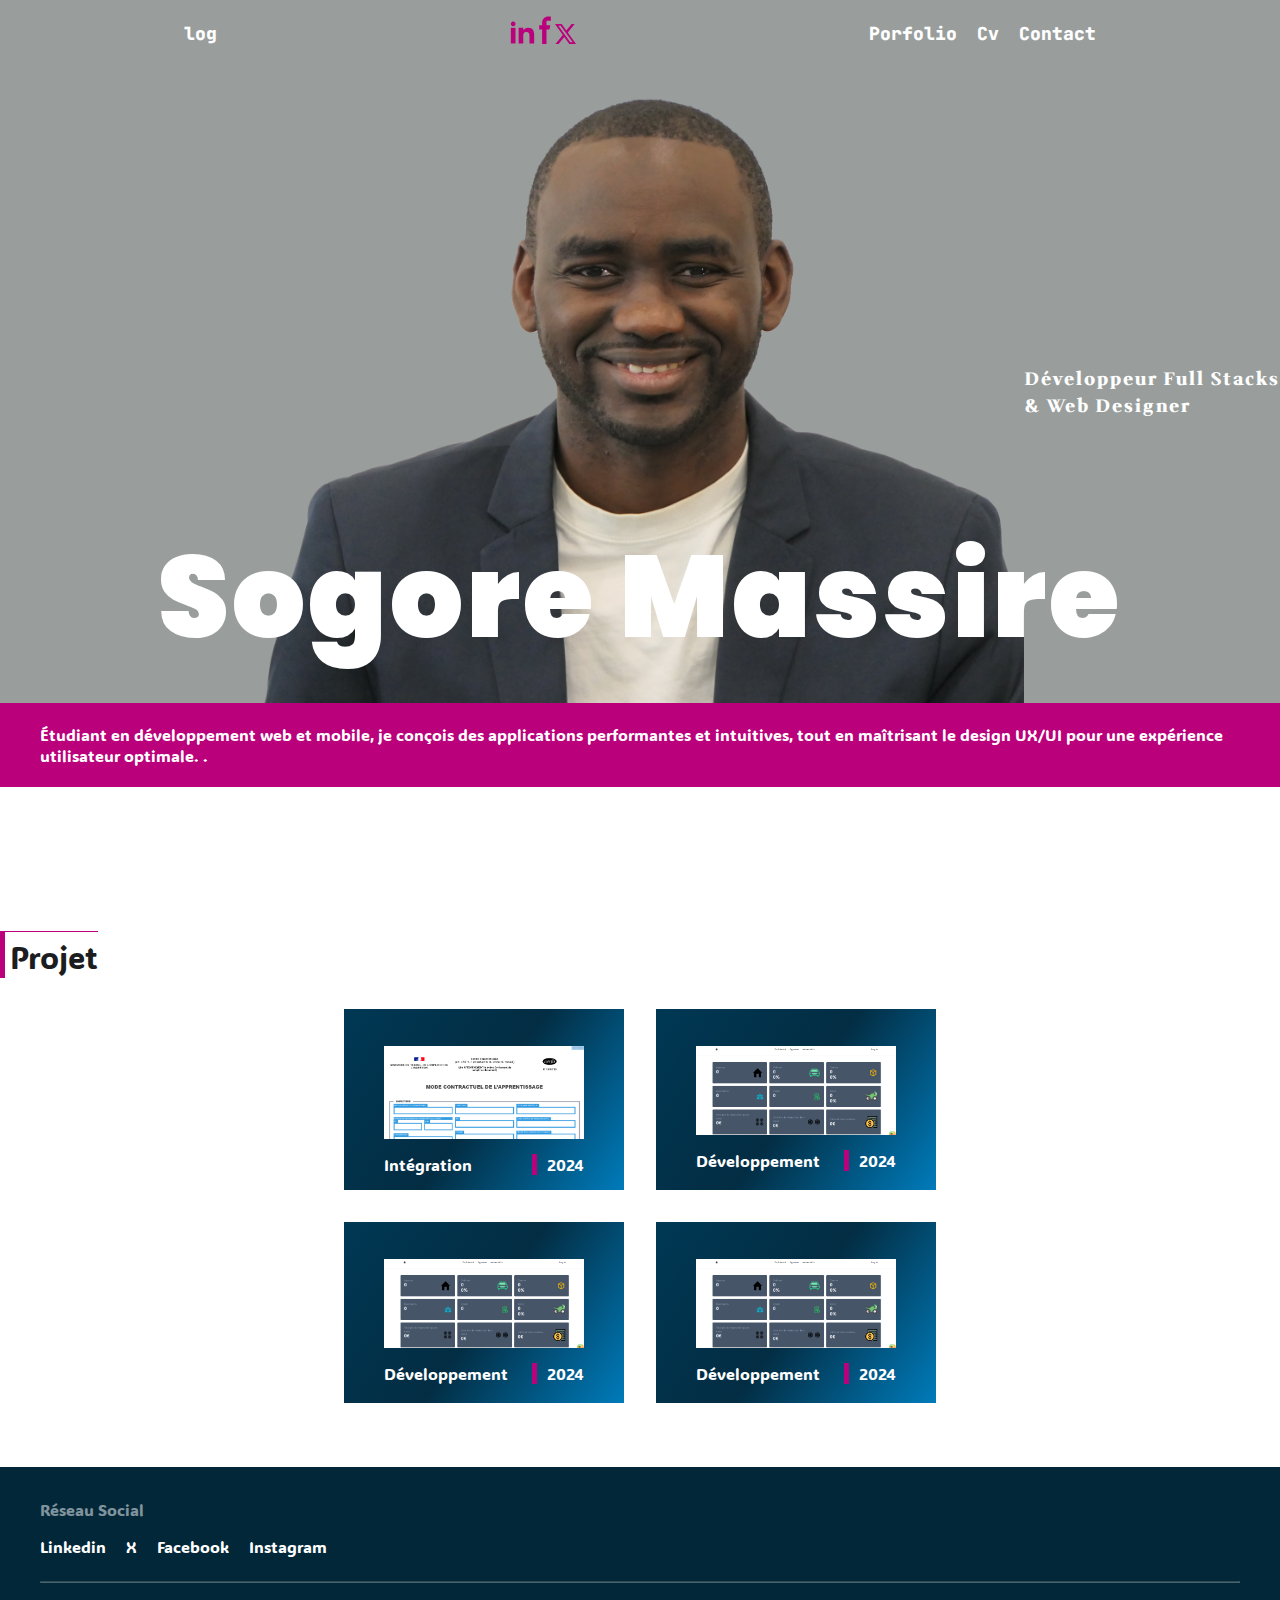
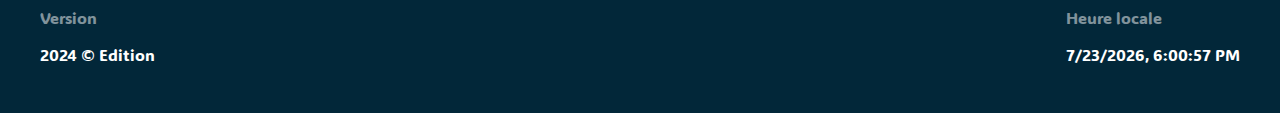
==== index.html @ a970e461 "apparition de block cache" ====
<!doctype html>
<html lang="en">
<head>
    <meta charset="UTF-8">
    <meta name="viewport"
          content="width=device-width, user-scalable=no, initial-scale=1.0, maximum-scale=1.0, minimum-scale=1.0">
    <meta http-equiv="X-UA-Compatible" content="ie=edge">
    <title>Sogore Massire</title>
    <link rel="stylesheet" href="./style.css">
</head>
<body>


    <div id="container">
        <!--
        <header id="header">
            <div class="nav">
                <div>Logo</div>
                <div>
                    <span class="nav-burger">Burguer</span>
                    <ul class="nav-link">
                        <li><a  href="http://127.0.0.1:5500/index.html">Porfolio</a></li>
                        <li><a href="http://127.0.0.1:5500/cv.html">Cv</a></li>
                        <li><a href="http://127.0.0.1:5500/contact">Contact</a></li>
                    </ul>
                </div>
            </div>
                <p class="massire-name">Sogore Massire</p>
            <p class="description">Développeur Full Stacks<br> & Web Designer</p>
      
       
       <p class="description-principale">Étudiant en développement web et mobile, je conçois des applications performantes et intuitives,
        tout en maîtrisant le design UX/UI pour une expérience utilisateur optimale.
         Passionné par la communication digitale, je crée également des visuels attractifs 
         et des stratégies de branding adaptées aux besoins des entreprises. Polyvalent 
         et créatif, je suis à la recherche d'opportunités pour mettre mes compétences au service de projets
          innovants.</p>
       
        </header>
        -->

    <header id="header">
        <div class="header_block-1">
            <div class="logo">log</div>
            <div class="reseau-sociaux">
                <svg width="25" height="23" viewBox="0 0 25 23" fill="none" xmlns="http://www.w3.org/2000/svg">
                    <path fill-rule="evenodd" clip-rule="evenodd" d="M13.2435 6.8275V9.30229C13.7616 8.51266 14.4759 7.87115 15.3164 7.44064C16.157 7.01013 17.095 6.80538 18.0385 6.84646C23.077 6.84646 24.1664 9.99646 24.1664 14.0944V22.4375H19.4998V15.0408C19.4998 13.2763 19.1439 11.0071 16.3964 11.0071C13.732 11.0071 13.277 12.9277 13.277 14.9096V22.4375H8.62496V6.8275H13.2435ZM5.49975 2.90458C5.49918 3.36688 5.36214 3.81872 5.10583 4.20345C4.84951 4.58819 4.48532 4.88869 4.05892 5.06729C3.63269 5.24445 3.16339 5.29079 2.71074 5.20042C2.25809 5.11005 1.84256 4.88704 1.51704 4.55979C1.19091 4.23234 0.968875 3.81576 0.878864 3.36245C0.788852 2.90914 0.834881 2.43934 1.01116 2.01212C1.18744 1.5849 1.4861 1.21934 1.86959 0.961411C2.25308 0.703479 2.70426 0.564691 3.16642 0.5625C3.47352 0.56269 3.77756 0.623464 4.06114 0.74134C4.34472 0.859216 4.60226 1.03188 4.819 1.24944C5.03575 1.467 5.20745 1.72518 5.32426 2.00919C5.44107 2.29321 5.50071 2.59748 5.49975 2.90458Z" fill="#BA007B"/>
                    <path d="M5.50016 6.84647H0.833496V22.4375H5.50016V6.84647Z" fill="##BA007B"/>
                    </svg>
                    
                    
                <svg width="12" height="28" viewBox="0 0 12 28" fill="none" xmlns="http://www.w3.org/2000/svg">
                    <path id="facebook" fill-rule="evenodd" clip-rule="evenodd" d="M9.15537 4.75H11.8752V0.375H9.15537C7.55395 0.37693 6.01866 1.01395 4.88628 2.14633C3.7539 3.27871 3.11688 4.81399 3.11495 6.41542V9.125H0.208496V13.5H3.12516V27.9929H7.50016V13.5H10.4475L11.3108 9.125H7.50016V5.61188C7.50356 5.3841 7.59565 5.16663 7.75687 5.00568C7.91809 4.84474 8.13571 4.75301 8.3635 4.75H9.15537Z" fill="#BA007B"/>
                    </svg>
                    <svg width="21" height="20" viewBox="0 0 21 20" fill="none" xmlns="http://www.w3.org/2000/svg">
                        <path id="insta" d="M12.795 8.533L19.68 0H16.607L11.352 6.517L6.69 0H0L7.806 10.91L0.47 20H3.544L9.249 12.93L14.31 20H21L12.795 8.533ZM10.415 11.483L8.97 9.464L3.36 1.627H5.67L10.198 7.944L11.641 9.964L17.659 18.373H15.349L10.415 11.483Z" fill="#BA007B"/>
                        </svg>
            </div>
            <nav class="nav">
                <ul class="nav-link">
                    <li><a  href="http://127.0.0.1:5500/index.html">Porfolio</a></li>
                    <li><a href="http://127.0.0.1:5500/cv.html">Cv</a></li>
                    <li><a href="http://127.0.0.1:5500/contact">Contact</a></li>
                </ul>
            </nav>
        </div>
        <div class="photo">
            <img class="massire-image" src="./images/massire2.png" alt="massire">
        </div>
        <p class="massire-name">Sogore Massire</p>
        <p class="description">Développeur Full Stacks<br> & Web Designer</p>
      
        <p class="description-principale">Étudiant en développement web et mobile, je conçois des applications performantes et intuitives,
            tout en maîtrisant le design UX/UI pour une expérience utilisateur optimale.
             <!--Passionné par la communication digitale, je crée également des visuels attractifs 
             et des stratégies de branding adaptées aux besoins des entreprises. Polyvalent 
             et créatif, je suis à la recherche d'opportunités pour mettre mes compétences au service de projets
              innovants-->.
        </p>
        <div class="subnav">
            <div>Subnav</div>
        </div>
        <div class="vide">vide</div>
    </header>

      
    
    <main id="main">
        <h3 class=" border-left-rose fix">Projet</h3>
        
        <div id="section-main">
            <section class="section-projet">
               <a href="#">
               <div>
                <img src="./images/projets/projet1.png" alt="">
               </div>
                <div class="parcours">Intégration <span class="parcours-date">2024</span></div>
                </a>
            </section>
            <section class="section-projet">
               <a href="#">
               <div>
                <img src="./images/projets/projet2.png" alt="">
               </div>
            
                <div class="parcours">Développement <span class="parcours-date">2024</span></div>
                </a>
            </section>
            <section class="section-projet">
               <a href="#">
               <div>
                <img src="./images/projets/projet2.png" alt="">
               </div>
            
                <div class="parcours">Développement <span class="parcours-date">2024</span></div>
                </a>
            </section>
            <section class="section-projet">
               <a href="#">
               <div>
                <img src="./images/projets/projet2.png" alt="">
               </div>
            
                <div class="parcours">Développement <span class="parcours-date">2024</span></div>
                </a>
            </section>
                    
        </div>
    </main>
  

    </div>
    
        <footer id="footer">
            <div class="social">
                <div class="social-titre social-reseau">Réseau Social</div>
                <div class="social-container">
                    <p>Linkedin</p>
                    <p>X</p>
                    <p>Facebook</p>
                    <p>Instagram</p>
                </div>
            </div>
            <hr style="    opacity: 0.3;">
            <div class="copyright">
                <div class="">
                    <p class="version">Version</p>
                    <p>2024 © Edition</p>
                </div>
                <div class="Heure locale">
                    <p class="heure-locale">Heure locale</p>
                    <span class="" style="color: #fff;" id="time"></span></div>
                </div>
        
        </footer>
  
    <script >

        document.querySelector("#time").textContent =  new Date().toLocaleString();;

        /*Link Change*/
        document.querySelectorAll(".nav-link li a").forEach(link => {
            if(link.href === window.location.href){
              
                link.classList.add("active");
                    
            }
        })
    </script>
</body>
</html>
---- style.css ----
@import url('https://fonts.googleapis.com/css2?family=Peralta&family=Poppins:ital,wght@0,100;0,200;0,300;0,400;0,500;0,600;0,700;0,800;0,900;1,100;1,200;1,300;1,400;1,500;1,600;1,700;1,800;1,900&display=swap');
@import url('https://fonts.googleapis.com/css2?family=ADLaM+Display&family=Peralta&family=Poppins:ital,wght@0,100;0,200;0,300;0,400;0,500;0,600;0,700;0,800;0,900;1,100;1,200;1,300;1,400;1,500;1,600;1,700;1,800;1,900&display=swap');

@import url('https://fonts.googleapis.com/css2?family=Afacad:ital,wght@0,400..700;1,400..700&display=swap');

/*Font de page*/
@import url('https://fonts.googleapis.com/css2?family=JetBrains+Mono:ital,wght@0,100..800;1,100..800&display=swap');
/*Font de page*/

/*Description Générale de page*/
@import url('https://fonts.googleapis.com/css2?family=Wittgenstein:ital,wght@0,400..900;1,400..900&display=swap');
/*Description Générale de page*/

@layer base {
    :root {
        --base-size: 1rem;
        --scale: 1.25;
        --radius: 5px;
        --h1: calc(var(--h2) * var(--scale));
        --h2: calc(var(--h3) * var(--scale));
        --h3: calc(var(--h4) * var(--scale));
        --h4: calc(var(--h5) * var(--scale));
        --h5: calc(var(--h6) * var(--scale));
        --h6: var(--base-size);
			--def-transition-duration: .3s;

        /*Font*/
        --sans-serif: sans-serif;
        --default-color: #FFFFFF;

        /*Input*/
        --input-margin-left: 9px;
        --input-height: 32px;
        --marge-bottom-input: 10px;

        /*Form*/
        --form-paddind: 10px;

        /*Color*/
        --primary-color:#BA007B;
    }

    html {
        box-sizing: border-box;
    }

    *, *:before, *:after {
        box-sizing: inherit;
    }

    
    body {
        margin: 0;
        padding: 0;
        font-family: "ADLaM Display", system-ui;
        font-weight: 400;
        font-style: normal;
        font-size: var(--base-size);
    }

    h1, h2, h3, h4, h5, h6 {
        font-weight: 300;
        line-height: 1.3;
    }

    h1 {
        font-size: var(--h1);
        line-height: 1;
    }

    h2 {
        font-size: var(--h2);
    }

    h3 {
        font-size: var(--h3);
    }

    h4 {
        font-size: var(--h4);
    }

    h5 {
        font-size: var(--h5);
    }

    h6 {
        font-size: var(--h6);
    }
    img{
        width: 100%;
        height: 100%;
    }
}
.primary{
    color: var(--primary-color);
}
/*
    max-width:615px
*/
/********** Header **********/
#header{
    /*padding-inline: clamp(1.25em, 4vw, 2.5em);*/
    display: grid;
    height: 100vh;
    grid-template-columns:1fr ;
    grid-template-rows:1fr ;
    position: relative;
}
/********** Header **********/
#header .header_block-1{
    color: white;
    grid-column: 1 / 2;
    grid-row: 1 / 2;
    height: max-content;
    font-family: "JetBrains Mono", monospace;
    font-optical-sizing: auto;
    font-weight: 900;
    font-style: normal;
    font-size: large;
    display: grid;
    grid-template-columns: 1fr 1fr;
    grid-template-rows: repeat(2,fit-content);
   text-align: center;
   place-items: center;
   padding-block: 24px;
   padding-inline: clamp(1.25em, 4vw, 2.5em);
   gap: 1rem;
  /* padding-block-start: 6rem; #999e9d*/
   padding-block-start: 1rem;

   

}
.logo,
.reseau-sociaux,
.nav{
    align-self: center;
}
.logo{
    grid-column: 1/2;
    grid-row: 1/2;
    justify-self: start;
}
.reseau-sociaux{
    grid-column: 2/3;
    grid-row: 1/2;
    align-self: baseline;
    justify-self: end;
    align-self: center;

}
.nav{
    grid-column: 1/3;
    grid-row: 2/3;
}
.nav-link{
    display: flex;
    list-style: none;
    gap: 20px;
    margin: 0;
    padding: 0;
}

a{
    text-decoration: none;
    color: inherit;
}

img{
    width: 100%;
    height: 100%;
    object-fit: cover;
    display: block;
}
.massire-image{
    position: relative;
/*  height: 630px;*/
}
.photo{
    grid-column: 1 / 2;
    grid-row: 1 / 2;
    z-index: -1;
    position: relative;
}
.photo::before{
    position: absolute;
    inset: 0;
    content: " ";
   /* background-color:  rgba(15, 21, 37, .8);*/
    /*background-color:  rgb(15 21 37 / 90%);*/
    /*z-index: 1;*/
    background: #999e9d;
}

.reseau-sociaux{

    text-align: justify;
    font-family: "Afacad", sans-serif;
    font-optical-sizing: auto;
    font-weight: 300;
    font-style: normal;
    margin: 0;
}
.reseau-sociaux, svg{
    fill:#BA007B;
    
}


.massire-name{
    padding-left: 15px;
    font-size: max(5em, 9vw);
    grid-column: 1 / 2;
    grid-row: 1 / 2;
    align-content: center;
    font-family: "Poppins", sans-serif;
    font-weight: 900;
    line-height: 1;
    letter-spacing: 3px;
    color: white;
    align-self: flex-end;
}
.description-principale{
    margin: 0;
    padding-block:1.3rem ;
    color: white;
    background-color: #BA007B;

}
.subnav ,
.vide{
    display: none;
}
.description{
    /*font-size: clamp(1.55em,2.3vw, 2.5rem);*/
    grid-column: 1 / 2;
    grid-row: 1 / 2;
    align-self: flex-end;
    justify-self: flex-end;
    color: white;
    font-family: "Wittgenstein", serif;
    font-optical-sizing: auto;
    font-weight: 900;
    font-style: normal;
    letter-spacing: 2px;
    font-size: 18px;
    position: relative;
}



/********** End Header **********/
/*** 711 **/
body{
    color: #1C1D20;
}
.border-left-rose{
    border-left-width: 10px;
    border-left-color: #BA007B;
    border-left-style: solid;
    padding-left: 10px;
}
#container{
}


 section,
  .content,
   .projet,
    .description-principale,
  .main
     {
    padding-inline: clamp(1.25em, 4vw, 2.5em);

}
/*
#header{
    color: var(--default-color);
    display: grid;
    height: 630px;
    padding-inline: clamp(1.25em, 4vw, 2.5em);
    position: relative;
    background-color:  rgba(15, 21, 37, .8);

}


#header p, .content p,.content h6{
    margin: 0;
}/
.nav{

    display: flex;
    justify-content: space-between;
}
.massire-image{
    position: absolute;
    inset: 0;
    height: 630px;
    z-index: -1;
   
}
#header .description{
    align-content: center;
  font-family: "Wittgenstein", serif;
  font-optical-sizing: auto;
  font-weight: 900;
  font-style: normal;
  letter-spacing: 2px;
  font-size: 18px;
}

.massire-name{
    font-size: max(3em, 9vw);
    align-content: center;
    font-family: "Poppins", sans-serif;
    font-weight: 900;
    line-height: 1;
    letter-spacing: 3px;
}
.massite-dot{
    color:  #BA007B;;
}
    */

.ville{
    /* border-right-width: 10px;
    border-right-color: #BA007B;
    border-right-style: solid; */
    border-left-width: 10px;
    border-left-color: #BA007B;
    border-left-style: solid;
    width: max-content;
    /* padding-right: 10px; */
    padding-left: 10px;

    align-self: end;
}

.color-back,
.color-back-2
{
    position: absolute;
    width: 80%;
    display: grid;
    grid-template-columns: 1fr;
    height: 60px;
    padding-block-end: 1rem;
}
.white{
    background-color: white;
}

/*main*/
  .main{
        /*background: linear-gradient(90deg, rgba(0, 123, 186, 1) 0%, rgb(3 45 67) 50%, rgba(0, 56, 84, 1) 100%);*/
        /*background: linear-gradient(305deg, rgba(0, 123, 186, 1) 0%, rgb(3 45 67) 50%, rgba(0, 56, 84, 1) 100%);*/
        padding-block-start: 1rem;
        background: linear-gradient(90deg, rgb(19 58 78) 0%, rgb(3 45 67) 50%, rgba(0, 56, 84, 1) 100%);
    }
/*main*/


#section-container {
    background: linear-gradient(305deg, rgba(0, 123, 186, 1) 0%, rgb(3 45 67) 50%, rgba(0, 56, 84, 1) 100%);
    /*padding-block: 2rem;*/
    display: flex;
    flex-direction: column;
    gap: 5rem;
}

#section-container section {
    padding-block-end: 3.5rem;
}

/*
.description-principale{
    text-align: justify;
    font-family: "Afacad", sans-serif;
    font-optical-sizing: auto;
    font-weight: 300;
    font-style: normal;
    color: white;
    margin: 0;
    padding-block: 32px;
    padding-bottom: calc(81px - 12px);
    background-color: #BA007B;

}
*/

/*SECTION*/
#section-main{
    padding-block-end: 4rem;
    display: grid;
    margin: 0;
    grid-gap: 2rem;
    grid-template-columns:  minmax(100px, 500px);
    /*grid-template-columns: repeat(auto-fit, minmax(20rem, 1fr));*/
    grid-template-rows:1fr 1fr;
   /* grid-auto-rows: 1rem;*/
    grid-auto-flow: dense;
    justify-content: center;

}
section{
   /* background: linear-gradient(305deg, rgba(0, 123, 186, 1) 0%, rgb(3 45 67) 50%, rgba(0, 56, 84, 1) 100%);*/
   /* padding-block-start: 2.3rem;*/
   /*background: linear-gradient(305deg, rgba(0, 123, 186, 1) 0%, rgb(3 45 67) 50%, rgb(0 56 84 / 21%) 0%);*/
}
.section-projet{
        background: linear-gradient(305deg, rgba(0, 123, 186, 1) 0%, rgb(3 45 67) 50%, rgba(0, 56, 84, 1) 100%);
        padding-block-start: 2.3rem;
    }
    .section-formation{
        /*background: linear-gradient(305deg, rgb(0 123 186 / 7%) 52%, rgb(3 45 67) 50%, rgb(0 56 84 / 21%) 0%);*/
    }
    .section-cv{
   /* background: linear-gradient(305deg, rgb(0 123 186 / 7%) 52%, rgb(3 45 67) 50%, rgb(0 56 84 / 21%) 0%);*/
}



    /*END SECTION*/



/*Footer*/

#footer{
    color: white;
    /*background-color: rgba(15, 21, 37, .8);*/
    background: #022739;
    padding-inline: clamp(1.25em, 4vw, 2.5em);
    padding-block: 2rem;
}
.social-container{
    display: flex;
    gap: 20px;
}
.copyright{
    display: flex;
    justify-content: space-between;
}

.social-reseau,
.version,
.heure-locale{
    opacity: .5;
}
/*End Footer*/

/*Parcours*/
.parcours{
    padding-block: 15px;
    /*padding-inline: 15px;*/
   /* background: #022739;*/
    color: white;
    display: flex;
    justify-content: space-between;
}
.parcours-date{
    border-left-style: solid;
    border-left-color: #ba007b;
    padding-inline-start: 10px;
    border-left-width: 5px;
}

.active{
    border-bottom-width: 8px;
    border-bottom-style: solid;
    border-bottom-color: #ba007b;
    padding-block-end: 0.3rem;
}

/********** Expérience pro **********/
.cv-title{
    font-size: 16px;
       /*font-size: var(--h4 );*/
    /*margin: 0;*/
}
.section-cv{
    color: white;
    font-family: "JetBrains Mono", monospace;
    font-optical-sizing: auto;
    /*font-weight: 100;*/
    font-style: normal;
    display: grid;
    /*gap: 1rem;*/
    gap: 4rem;
   /*margin-block-end: 2rem;*/
    padding-block-end: 2.3rem;
    justify-content: center;
}
.exp-1 > p,
.exp-2 > p,
.exp-3 > p,
.exp-4 > p

{
    margin: 0;
    line-height: 1.9;
    font-size: 18px;
    /*font-size: 15px;*/
    font-weight: 900;
  text-align: justify;
}
.exp-1 > p:not(:first-child),
.exp-2 > p:not(:first-child),
.exp-3 > p:not(:first-child),
.exp-4 > p:not(:first-child)

{
    font-size: 16px;
    font-weight: 100;
}


.exp-ville,
.exp-description,
.exp-tech,
.exp-tech-1
{
   font-size: 18px;
}

.section-cv
.exp-tech,
.section-cv .exp-tech-1
{
   text-align: left;
}

.exp-title{
    color: #FFFFFF;
    font-weight: 800;
    /*padding-block-end: 0.5rem;*/
    margin-block-end: 12.5px;
    letter-spacing: 2px;
    padding-block-start: 2.5rem;
    text-transform: uppercase;
    font-size: calc(clamp(1.75em, 2.3vw, 2.5em)* 1.125);
}
.exp-ville{
    font-weight: 600;
    display: flex;
    gap: 1rem;
}
.exp-tech{
    font-weight: 600;
}

.regle, .regle-2{
    display: none;
}
.fix{
    border-left-width: 5px;
    padding-left: 5px;
    border-top-color: #BA007B;
    border-top-style: solid;
    border-top-width: 1px;
    width: fit-content;
    padding-block-start: 5px;
}

/********** FORMATION **********/
.section-formation{
    color: white;
    font-family: "JetBrains Mono", monospace;
    font-optical-sizing: auto;
    font-weight: 100;
    font-style: normal;
   /* margin-block-end: 2rem;*/
    padding-block-end: 2.3rem;
    justify-content: center;
    display: grid;
    row-gap: 2rem;
    font-size: 15px;
}


.section-formation p{
    font-size: 12px;
    margin: 0;
    line-height: 1.9;
    /*padding-inline-start: 20px;*/
    font-weight: 200;
}

.form-block{
    line-height: 2;
}

.form-block p{
    font-size: 15px;
    font-weight: 100;
}
p.form-date{
    font-size: 15px;
}
.section-formation .form-date{
    padding-inline-start: 0;
}

.section-formation .form-ville{
    font-weight: 600;
}
.section-formation .form-block p:first-child{
    font-weight: 600;
}
.form-block p:first-child{
    font-size: 15px;
}
.form-block{
    display: flex;
    flex-direction: column;
   
}
.padding-block-start{
    padding-block-start: 2rem;
}


 .section-formation .form-svg {
  text-align: end;
}
.form-svg{
    display: none;
}

/********** Compétences **********/

.section-competence{
    max-width: 700px;
    margin: auto;
    color: white;
    display: flex;
    gap: 2rem;
    flex-wrap: wrap;
    padding-block-end: 2.3rem;
    justify-content: center;
}

.section-competence .block {
    display: flex;
    gap:.5rem;
    flex-direction: column;
    width: 150px;
}

.section-competence .block h4,
.section-interet .block h4
{
  
    margin: 0;
    font-size: 15px;
    font-weight: 600;
    /*text-transform: uppercase;*/
}

.section-competence .springboot h4{
    font-size: 13px;
 }


.section-competence .jshtmlcss h4,
.section-competence .wordpress h4{
   text-align:  end;
}

/********** Centre d'interêt **********/

.section-interet{
    color: white;
    font-family: "JetBrains Mono", monospace;
    font-optical-sizing: auto;
    font-weight: 100;
    font-style: normal;
    color: white;
    display: grid;
    gap: 2rem;
    padding-block-end: 2.3rem;
}
.section-interet .block p
{
    margin: 0;
    font-weight: 100;
}
/*Appear NavBar*/
@media (min-width: 544px) {

    /*
    
    .nav-burger{
        display: none;
        
    }
    .nav-link{
        display: flex;
        list-style: none;
        gap: 20px;
        margin: 0;
    }
 
    #header{
        background-color: rgba(15, 21, 37, 0.5);
        grid-template-rows: .4fr .1fr 1fr;
        position: relative;
    }

    #header p{
        align-content: flex-start;
        padding-block-start: 2.1rem;
    }
    #header .description{
        justify-self: flex-end;
    }
     .massire-name{
        font-size: clamp(5em, 2em,15vw);
    }
    */
   
}
@media(min-width:637px) {
    .cv-title{
           font-size: var(--h4 );
    }
   /*
     #header{
        height: 400px;
     }
     #header p{
        padding-block-start: 4.3rem;
     }
     .massire-image{
        height: 400px;
        object-position: 20% 0;
     }
     */

    #section-main{
        grid-template-columns: repeat(2,minmax(100px, 280px));
    
    }
    img{
        object-fit: cover;
        object-position: 0% 100%;
    }
    /********** Expérience pro **********/
    .exp-title{
        padding-block-start: 3rem;
        margin-block-end: 15px;
    }

    /********** Centre d'interêt **********/

    .section-interet{
      grid-template-columns: repeat(2,1fr);
    }
  

}
@media(min-width:724px) {
    #header{
        grid-template-columns: 1fr ;
        grid-template-rows: repeat(7,auto);
    }
  
    .massire-image{
            grid-column: 1 / 2;
            grid-row: 1 / 2;
      /*  right: 15%;*/
        width: 60%;
        margin: auto;
        bottom: 10%;
    }
    #header .header_block-1 {
        grid-column: 1/2;
        grid-row: 1/2;
    }
    .massire-name {
        grid-column:1/2;
        grid-row: 1/2;
        padding-block: 3rem;
        margin: 0;
        padding: 0;
        justify-self: center;
        padding-block-end: 8.3rem;
    }
    .description {
        grid-column: 1/2;
        grid-row: 1/2;
        margin: 0;
        align-self: center;
    }
    #header .header_block-1{
        justify-content: space-around;
        display: flex;
    }
    .description-principale {
        grid-column: 1/2;
        grid-row: 1/2;
        height: fit-content;
        align-self: flex-end;
    }
}
/*Appear NavBar*/
@media (min-width: 776px) {
 
    .cv-title{
        font-size: var(--h4 );
    }
    /*
    #header{
        grid-template-columns: 1fr 1fr 1fr;
    }
    .nav{
        grid-column: 1/4;
    }
    .massire-name{
        grid-row: 3/4;
        grid-column: 1/4;
    }
   #header .description{
    justify-self: center;
        grid-column: 3/4;
        grid-row: 2/3;
    }
    */
     /********** Compétences **********/
     .section-competence .uiux h4{
        text-align:  end;
     }
     
}

@media(min-width:843px) {
    /*** Expérience ***/
        .regle,.regle-2{
            display: block;
        }

    
    .section-cv {
        grid-template-columns: repeat(2, auto-fit) 18px repeat(2, auto-fit);
        grid-template-rows: 1fr 1fr;
       
    }

    .exp-1,.exp-2{
        grid-column: 1/3;
    }
    .exp-3,.exp-4{
        grid-column: 4/6;
    }
    .exp-3{
        grid-row: 1/2;
    }
    .exp-4{
        grid-row: 2/3;
    }
    .regle{
        grid-column: 3/4;
        grid-row: 1/2;
        width: 18px;
    }
    .regle-2{
        grid-column: 3/4;
        grid-row: 2/3;
    }
   

    
    




        /********** FORMATION **********/
    .section-formation{
        column-gap: 3rem;
    }


    .section-formation{
        grid-template-columns: repeat(2,1fr);
        grid-template-rows: 1fr 50px;
    }
    .form-container-2{
        grid-column: 2/3;
        grid-row: 1/2;
    }

    .form-svg{
        display: block;
    }

   

}






/********** Section 3 **********/
/*
.section-4{
    padding-inline: 0;
    color: white;
     background: linear-gradient(360deg, rgba(0, 123, 186, 1) 0%, rgba(0, 82, 123, 1) 50%, rgba(0, 56, 84, 1) 100%); 
     background: linear-gradient(360deg, rgba(0, 123, 186, 1) 0%, rgba(0, 82, 123, 1) 50%, rgba(0, 56, 84, 1) 100%); 
     background: linear-gradient(305deg, rgba(0, 123, 186, 1) 0%, rgb(3 45 67) 50%, rgba(0, 56, 84, 1) 100%); 

    text-align: justify;
}

.section-3 h4{
    margin: 0;
    padding-inline: clamp(0.55em, 4vw, 2.5em);
}

 section h4{
    padding-block: 20px;
    background-color: #022739;
}



.section-4 .content{
    display: flex;
    flex-direction: column;
    gap: 10px;
}
.section-4 .titre{
    font-size: clamp(1.55em, 2.3vw, 2.5rem);
    width: 70%;
    background: white;
    color: #1C1D20;
    bottom: 2.5rem;
    position: relative;
}
.section-4 .main{
    display: flex;
    flex-direction: column;
    gap: 30px;
}*/
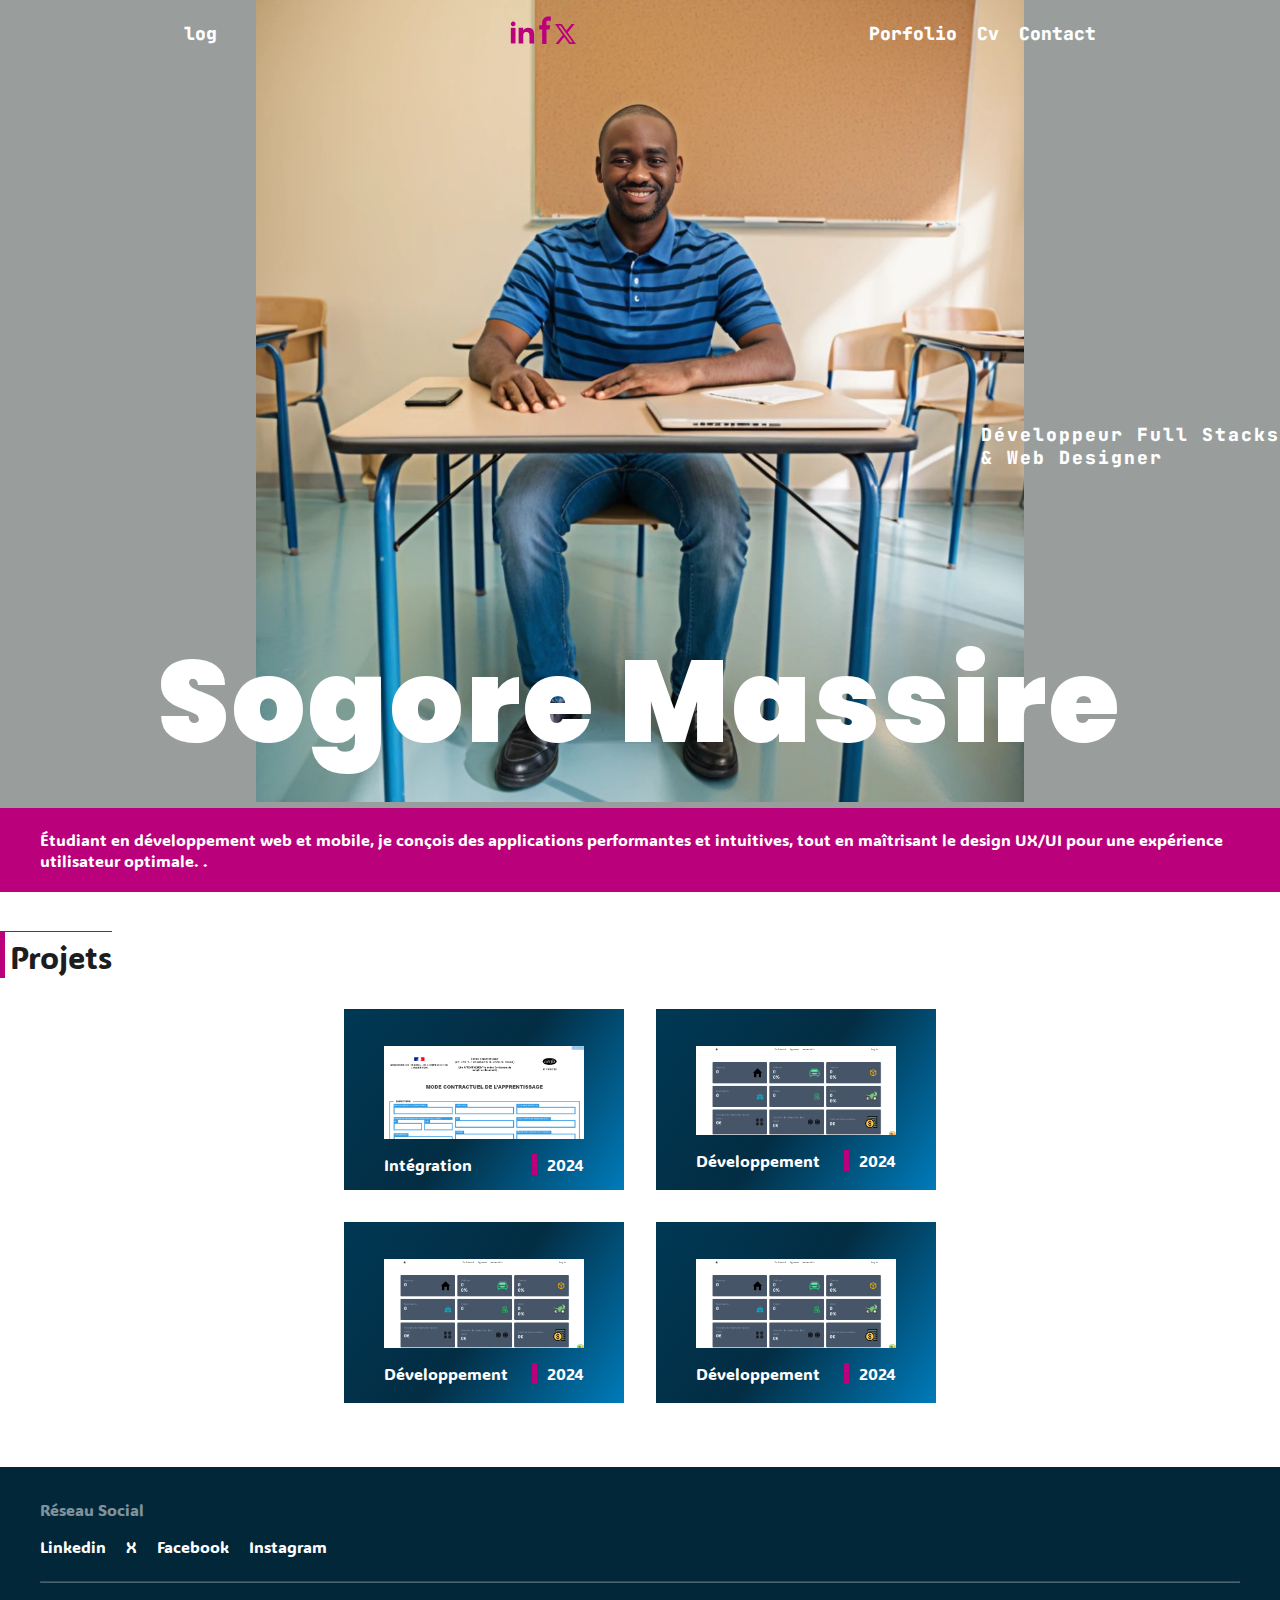
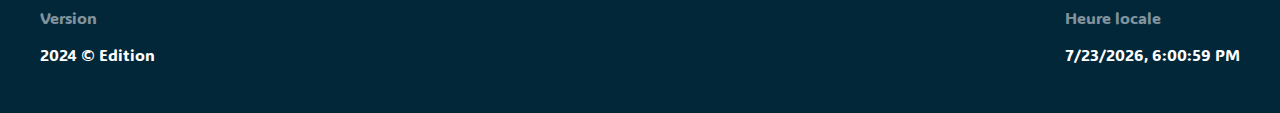
==== commit 14ea01c4: "amelioration dimage , changement de police de text description" ====
--- a/index.html
+++ b/index.html
@@ -65,7 +65,7 @@
             </nav>
         </div>
         <div class="photo">
-            <img class="massire-image" src="./images/massire2.png" alt="massire">
+            <img class="massire-image" src="./images/massire.png" alt="massire">
         </div>
         <p class="massire-name">Sogore Massire</p>
         <p class="description">Développeur Full Stacks<br> & Web Designer</p>
@@ -86,7 +86,7 @@
       
     
     <main id="main">
-        <h3 class=" border-left-rose fix">Projet</h3>
+        <h3 class=" border-left-rose fix">Projets</h3>
         
         <div id="section-main">
             <section class="section-projet">
@@ -127,7 +127,7 @@
                     
         </div>
     </main>
-  
+
 
     </div>
     
--- a/style.css
+++ b/style.css
@@ -239,13 +239,14 @@
     align-self: flex-end;
     justify-self: flex-end;
     color: white;
-    font-family: "Wittgenstein", serif;
-    font-optical-sizing: auto;
     font-weight: 900;
-    font-style: normal;
     letter-spacing: 2px;
     font-size: 18px;
     position: relative;
+    font-family: "JetBrains Mono", monospace;
+    font-optical-sizing: auto;
+    /* font-weight: 100; */
+    font-style: normal;
 }
 
 
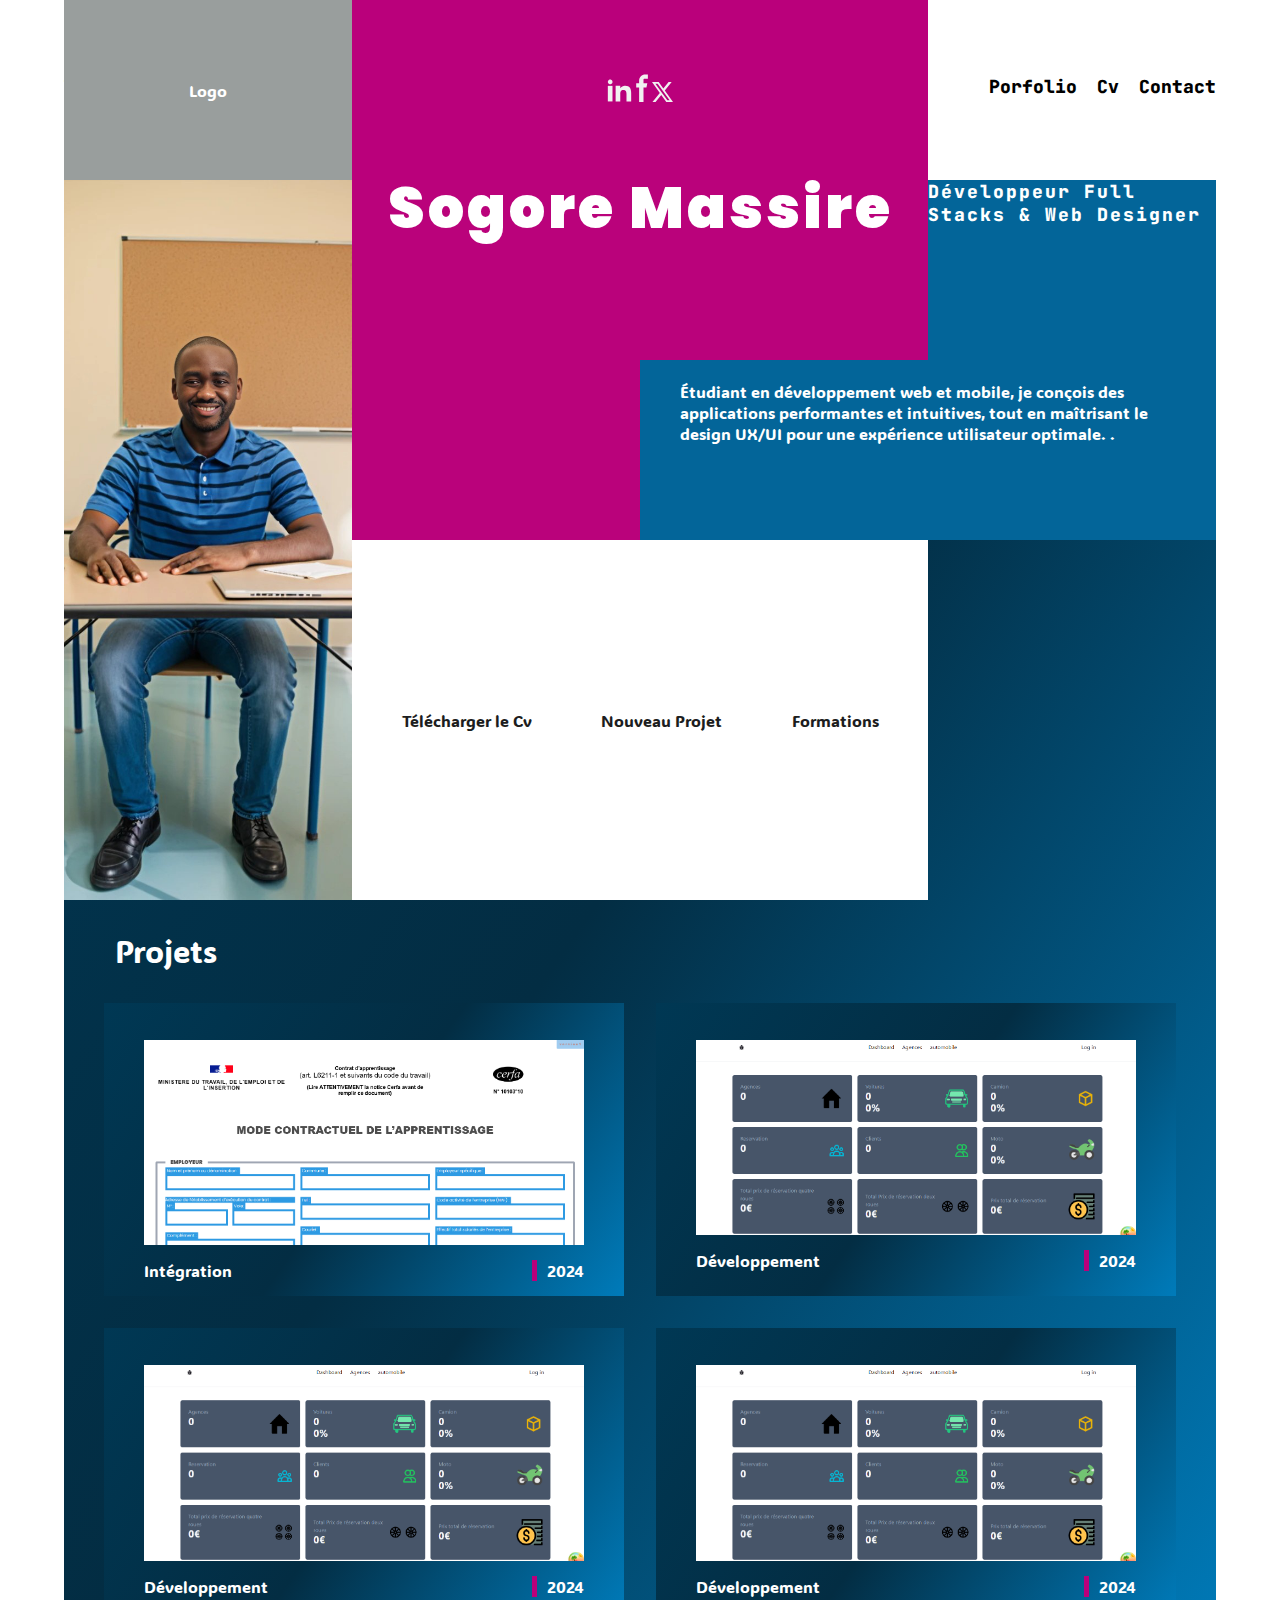
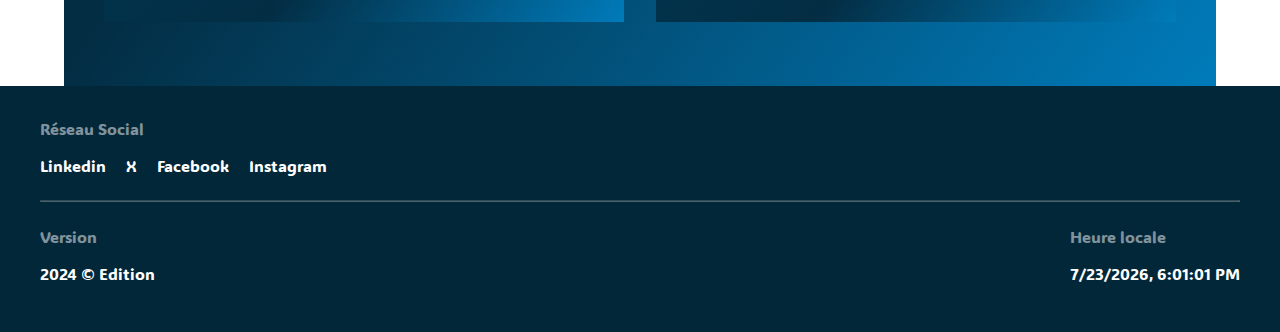
==== commit d04b29e2: "fin desktop" ====
--- a/index.html
+++ b/index.html
@@ -45,7 +45,7 @@
             <div class="reseau-sociaux">
                 <svg width="25" height="23" viewBox="0 0 25 23" fill="none" xmlns="http://www.w3.org/2000/svg">
                     <path fill-rule="evenodd" clip-rule="evenodd" d="M13.2435 6.8275V9.30229C13.7616 8.51266 14.4759 7.87115 15.3164 7.44064C16.157 7.01013 17.095 6.80538 18.0385 6.84646C23.077 6.84646 24.1664 9.99646 24.1664 14.0944V22.4375H19.4998V15.0408C19.4998 13.2763 19.1439 11.0071 16.3964 11.0071C13.732 11.0071 13.277 12.9277 13.277 14.9096V22.4375H8.62496V6.8275H13.2435ZM5.49975 2.90458C5.49918 3.36688 5.36214 3.81872 5.10583 4.20345C4.84951 4.58819 4.48532 4.88869 4.05892 5.06729C3.63269 5.24445 3.16339 5.29079 2.71074 5.20042C2.25809 5.11005 1.84256 4.88704 1.51704 4.55979C1.19091 4.23234 0.968875 3.81576 0.878864 3.36245C0.788852 2.90914 0.834881 2.43934 1.01116 2.01212C1.18744 1.5849 1.4861 1.21934 1.86959 0.961411C2.25308 0.703479 2.70426 0.564691 3.16642 0.5625C3.47352 0.56269 3.77756 0.623464 4.06114 0.74134C4.34472 0.859216 4.60226 1.03188 4.819 1.24944C5.03575 1.467 5.20745 1.72518 5.32426 2.00919C5.44107 2.29321 5.50071 2.59748 5.49975 2.90458Z" fill="#BA007B"/>
-                    <path d="M5.50016 6.84647H0.833496V22.4375H5.50016V6.84647Z" fill="##BA007B"/>
+                    <path d="M5.50016 6.84647H0.833496V22.4375H5.50016V6.84647Z" fill="#BA007B"/>
                     </svg>
                     
                     
@@ -53,7 +53,21 @@
                     <path id="facebook" fill-rule="evenodd" clip-rule="evenodd" d="M9.15537 4.75H11.8752V0.375H9.15537C7.55395 0.37693 6.01866 1.01395 4.88628 2.14633C3.7539 3.27871 3.11688 4.81399 3.11495 6.41542V9.125H0.208496V13.5H3.12516V27.9929H7.50016V13.5H10.4475L11.3108 9.125H7.50016V5.61188C7.50356 5.3841 7.59565 5.16663 7.75687 5.00568C7.91809 4.84474 8.13571 4.75301 8.3635 4.75H9.15537Z" fill="#BA007B"/>
                     </svg>
                     <svg width="21" height="20" viewBox="0 0 21 20" fill="none" xmlns="http://www.w3.org/2000/svg">
-                        <path id="insta" d="M12.795 8.533L19.68 0H16.607L11.352 6.517L6.69 0H0L7.806 10.91L0.47 20H3.544L9.249 12.93L14.31 20H21L12.795 8.533ZM10.415 11.483L8.97 9.464L3.36 1.627H5.67L10.198 7.944L11.641 9.964L17.659 18.373H15.349L10.415 11.483Z" fill="#BA007B"/>
+                        <path id="insta" d="M12.795 8.533L19.68 0H16.607L11.352 6.517L6.69 0H0L7.806 10.91L0.47 20H3.544L9.249 12.93L14.31 20H21L12.795 8.533ZM10.415 11.483L8.97 9.464L3.36 1.627H5.67L10.198 7.944L11.641 9.964L17.659 18.373H15.349L10.415 11.483Z" fill="#ffffff"/>
+                        </svg>
+            </div>
+            <div class="reseau-sociaux-2  desktop">
+                <svg width="25" height="23" viewBox="0 0 25 23" fill="none" xmlns="http://www.w3.org/2000/svg">
+                    <path fill-rule="evenodd" clip-rule="evenodd" d="M13.2435 6.8275V9.30229C13.7616 8.51266 14.4759 7.87115 15.3164 7.44064C16.157 7.01013 17.095 6.80538 18.0385 6.84646C23.077 6.84646 24.1664 9.99646 24.1664 14.0944V22.4375H19.4998V15.0408C19.4998 13.2763 19.1439 11.0071 16.3964 11.0071C13.732 11.0071 13.277 12.9277 13.277 14.9096V22.4375H8.62496V6.8275H13.2435ZM5.49975 2.90458C5.49918 3.36688 5.36214 3.81872 5.10583 4.20345C4.84951 4.58819 4.48532 4.88869 4.05892 5.06729C3.63269 5.24445 3.16339 5.29079 2.71074 5.20042C2.25809 5.11005 1.84256 4.88704 1.51704 4.55979C1.19091 4.23234 0.968875 3.81576 0.878864 3.36245C0.788852 2.90914 0.834881 2.43934 1.01116 2.01212C1.18744 1.5849 1.4861 1.21934 1.86959 0.961411C2.25308 0.703479 2.70426 0.564691 3.16642 0.5625C3.47352 0.56269 3.77756 0.623464 4.06114 0.74134C4.34472 0.859216 4.60226 1.03188 4.819 1.24944C5.03575 1.467 5.20745 1.72518 5.32426 2.00919C5.44107 2.29321 5.50071 2.59748 5.49975 2.90458Z" fill="#F1F1F1"/>
+                    <path d="M5.50016 6.84647H0.833496V22.4375H5.50016V6.84647Z" fill="#F1F1F1"/>
+                    </svg>
+                    
+                    
+                <svg width="12" height="28" viewBox="0 0 12 28" fill="none" xmlns="http://www.w3.org/2000/svg">
+                    <path id="facebook" fill-rule="evenodd" clip-rule="evenodd" d="M9.15537 4.75H11.8752V0.375H9.15537C7.55395 0.37693 6.01866 1.01395 4.88628 2.14633C3.7539 3.27871 3.11688 4.81399 3.11495 6.41542V9.125H0.208496V13.5H3.12516V27.9929H7.50016V13.5H10.4475L11.3108 9.125H7.50016V5.61188C7.50356 5.3841 7.59565 5.16663 7.75687 5.00568C7.91809 4.84474 8.13571 4.75301 8.3635 4.75H9.15537Z" fill="#F1F1F1"/>
+                    </svg>
+                    <svg width="21" height="20" viewBox="0 0 21 20" fill="none" xmlns="http://www.w3.org/2000/svg">
+                        <path id="insta" d="M12.795 8.533L19.68 0H16.607L11.352 6.517L6.69 0H0L7.806 10.91L0.47 20H3.544L9.249 12.93L14.31 20H21L12.795 8.533ZM10.415 11.483L8.97 9.464L3.36 1.627H5.67L10.198 7.944L11.641 9.964L17.659 18.373H15.349L10.415 11.483Z" fill="#F1F1F1"/>
                         </svg>
             </div>
             <nav class="nav">
@@ -68,7 +82,7 @@
             <img class="massire-image" src="./images/massire.png" alt="massire">
         </div>
         <p class="massire-name">Sogore Massire</p>
-        <p class="description">Développeur Full Stacks<br> & Web Designer</p>
+        <p class="description">Développeur Full Stacks & Web Designer</p>
       
         <p class="description-principale">Étudiant en développement web et mobile, je conçois des applications performantes et intuitives,
             tout en maîtrisant le design UX/UI pour une expérience utilisateur optimale.
@@ -77,16 +91,45 @@
              et créatif, je suis à la recherche d'opportunités pour mettre mes compétences au service de projets
               innovants-->.
         </p>
-        <div class="subnav">
-            <div>Subnav</div>
-        </div>
-        <div class="vide">vide</div>
+        <div class="subnav  desktop">
+            <nav class="subnav-block">
+                <ul class="nav-link">
+                    <li><a  href="http://127.0.0.1:5500/index.html">Télécharger le Cv</a></li>
+                    <li><a href="http://127.0.0.1:5500/cv.html">Nouveau Projet</a></li>
+                    <li><a href="http://127.0.0.1:5500/contact">Formations</a></li>
+                </ul>
+            </nav>
+        </div>
+        <div class="vide  desktop"></div>
+        <div class="reseau-sociaux-3  desktop">
+            <div>
+                <svg width="25" height="23" viewBox="0 0 25 23" fill="none" xmlns="http://www.w3.org/2000/svg">
+                    <path fill-rule="evenodd" clip-rule="evenodd" d="M13.2435 6.8275V9.30229C13.7616 8.51266 14.4759 7.87115 15.3164 7.44064C16.157 7.01013 17.095 6.80538 18.0385 6.84646C23.077 6.84646 24.1664 9.99646 24.1664 14.0944V22.4375H19.4998V15.0408C19.4998 13.2763 19.1439 11.0071 16.3964 11.0071C13.732 11.0071 13.277 12.9277 13.277 14.9096V22.4375H8.62496V6.8275H13.2435ZM5.49975 2.90458C5.49918 3.36688 5.36214 3.81872 5.10583 4.20345C4.84951 4.58819 4.48532 4.88869 4.05892 5.06729C3.63269 5.24445 3.16339 5.29079 2.71074 5.20042C2.25809 5.11005 1.84256 4.88704 1.51704 4.55979C1.19091 4.23234 0.968875 3.81576 0.878864 3.36245C0.788852 2.90914 0.834881 2.43934 1.01116 2.01212C1.18744 1.5849 1.4861 1.21934 1.86959 0.961411C2.25308 0.703479 2.70426 0.564691 3.16642 0.5625C3.47352 0.56269 3.77756 0.623464 4.06114 0.74134C4.34472 0.859216 4.60226 1.03188 4.819 1.24944C5.03575 1.467 5.20745 1.72518 5.32426 2.00919C5.44107 2.29321 5.50071 2.59748 5.49975 2.90458Z" fill="#F1F1F1"/>
+                    <path d="M5.50016 6.84647H0.833496V22.4375H5.50016V6.84647Z" fill="#F1F1F1"/>
+                    </svg>
+                    
+                    
+                <svg width="12" height="28" viewBox="0 0 12 28" fill="none" xmlns="http://www.w3.org/2000/svg">
+                    <path id="facebook" fill-rule="evenodd" clip-rule="evenodd" d="M9.15537 4.75H11.8752V0.375H9.15537C7.55395 0.37693 6.01866 1.01395 4.88628 2.14633C3.7539 3.27871 3.11688 4.81399 3.11495 6.41542V9.125H0.208496V13.5H3.12516V27.9929H7.50016V13.5H10.4475L11.3108 9.125H7.50016V5.61188C7.50356 5.3841 7.59565 5.16663 7.75687 5.00568C7.91809 4.84474 8.13571 4.75301 8.3635 4.75H9.15537Z" fill="#F1F1F1"/>
+                    </svg>
+                <svg width="21" height="20" viewBox="0 0 21 20" fill="none" xmlns="http://www.w3.org/2000/svg">
+                    <path id="insta" d="M12.795 8.533L19.68 0H16.607L11.352 6.517L6.69 0H0L7.806 10.91L0.47 20H3.544L9.249 12.93L14.31 20H21L12.795 8.533ZM10.415 11.483L8.97 9.464L3.36 1.627H5.67L10.198 7.944L11.641 9.964L17.659 18.373H15.349L10.415 11.483Z" fill="#F1F1F1"/>
+                    </svg>
+            </div>
+        </div>  
+        <div class="reseau-sociaux-4-bg desktop"></div>
+        <!--<div class="vide-2  desktop"></div>-->
+        <div class="bg-subnav desktop"></div>
+        <div class="bg-logo desktop"></div>
+        <div class="bg-logo-text desktop">Logo</div>
+        <div class="massire-name-bg desktop"></div>
     </header>
+
 
       
     
     <main id="main">
-        <h3 class=" border-left-rose fix">Projets</h3>
+        <h3 class="projet">Projets</h3>
         
         <div id="section-main">
             <section class="section-projet">
--- a/style.css
+++ b/style.css
@@ -99,6 +99,9 @@
     max-width:615px
 */
 /********** Header **********/
+.desktop{
+    display: none;
+}
 #header{
     /*padding-inline: clamp(1.25em, 4vw, 2.5em);*/
     display: grid;
@@ -275,6 +278,9 @@
     padding-inline: clamp(1.25em, 4vw, 2.5em);
 
 }
+.projet{
+    color: white;
+}
 /*
 #header{
     color: var(--default-color);
@@ -576,7 +582,6 @@
     padding-block-end: 2.3rem;
     justify-content: center;
     display: grid;
-    row-gap: 2rem;
     font-size: 15px;
 }
 
@@ -688,6 +693,7 @@
     margin: 0;
     font-weight: 100;
 }
+
 /*Appear NavBar*/
 @media (min-width: 544px) {
 
@@ -741,12 +747,13 @@
      */
 
     #section-main{
-        grid-template-columns: repeat(2,minmax(100px, 280px));
+        grid-template-columns: repeat(2,minmax(100px, auto));
+        padding-inline: clamp(1.25em, 4vw, 2.5em);
     
     }
     img{
         object-fit: cover;
-        object-position: 0% 100%;
+        /*object-position: 0% 100%;*/
     }
     /********** Expérience pro **********/
     .exp-title{
@@ -765,16 +772,16 @@
 @media(min-width:724px) {
     #header{
         grid-template-columns: 1fr ;
-        grid-template-rows: repeat(7,auto);
+       /* grid-template-rows: repeat(7,auto);*/
     }
   
     .massire-image{
             grid-column: 1 / 2;
             grid-row: 1 / 2;
       /*  right: 15%;*/
-        width: 60%;
+        /*width: 60%;*/
         margin: auto;
-        bottom: 10%;
+       /* bottom: 10%;*/
     }
     #header .header_block-1 {
         grid-column: 1/2;
@@ -787,7 +794,7 @@
         margin: 0;
         padding: 0;
         justify-self: center;
-        padding-block-end: 8.3rem;
+        padding-block-end: 6.1rem;
     }
     .description {
         grid-column: 1/2;
@@ -833,6 +840,7 @@
      .section-competence .uiux h4{
         text-align:  end;
      }
+  
      
 }
 
@@ -897,54 +905,167 @@
         display: block;
     }
 
+
+}
+
+
+@media(min-width:1000px){
+    .desktop{
+        display: block;
+    }
+    #container{
+        background: linear-gradient(305deg, rgba(0, 123, 186, 1) 0%, rgb(3 45 67) 50%, rgba(0, 56, 84, 1) 100%);
+    }
+    .photo::before{
+        position: initial;
+        inset: 0;
+        content: " ";
+       /* background-color:  rgba(15, 21, 37, .8);*/
+        /*background-color:  rgb(15 21 37 / 90%);*/
+        /*z-index: 1;*/
+        background: initial;
+    }
+
+    .reseau-sociaux{
+        display: none;
+    }
+    #container{
+        /*background: linear-gradient(305deg, rgba(0, 123, 186, 1) 0%, rgb(3 45 67) 50%, rgba(0, 56, 84, 1) 100%);*/
+        margin-inline: 4rem;
+    }
+    .subnav ,
+    .vide{
+        display: block;
+    }
+    body{
+       /* background-color: rgba(255, 0, 0, 0.217);*/
+    }
+    #header{
+        grid-template-columns: 1fr 1fr 1fr 1fr;
+        grid-template-rows: repeat(5,1fr);
+    }
+    #header .header_block-1 {
+        grid-column: 1/5;
+        grid-row: 1/2;
+        justify-content: space-between;
+        display: flex;
+        color: black;
+        background: white;
+        height: auto;
+        padding-inline: initial;
+    }
+    .photo{
+        grid-column: 1/2;
+        grid-row: 2/6;
+        z-index: initial;
+    }
+    img{
+        /*height: initial;*/
+    }
+    .massire-image{
+        background: #999e9d;
+      /*  right: 15%;*/
+        margin: auto;
+        object-position: center;
+        width: 100%;
+        bottom: initial;
+        justify-self: initial;
+    }
+    .description {
+        grid-column: 4/5;
+        grid-row: 2/3;
+        align-self: initial;
+        margin: 0;
+        color: rgb(255, 255, 255);/*For test*/
+        background-color: #036599;;
+    }
+    .description-principale {
+        grid-column: 3/5;
+        grid-row: 3/4;
+        height:initial;
+        align-self: initial;
+        background-color: #036599;
+        z-index: 2;
+    }
+    .reseau-sociaux-2{
+        display: none;
+    }
+    .reseau-sociaux-3{
+        grid-column: 2 / 4;
+        grid-row: 1 /2;
+          display: grid;
+        place-content: center; background-color: #BA007B;
+    }
+    
+
    
-
-}
-
-
-
-
-
-
-/********** Section 3 **********/
-/*
-.section-4{
-    padding-inline: 0;
-    color: white;
-     background: linear-gradient(360deg, rgba(0, 123, 186, 1) 0%, rgba(0, 82, 123, 1) 50%, rgba(0, 56, 84, 1) 100%); 
-     background: linear-gradient(360deg, rgba(0, 123, 186, 1) 0%, rgba(0, 82, 123, 1) 50%, rgba(0, 56, 84, 1) 100%); 
-     background: linear-gradient(305deg, rgba(0, 123, 186, 1) 0%, rgb(3 45 67) 50%, rgba(0, 56, 84, 1) 100%); 
-
-    text-align: justify;
-}
-
-.section-3 h4{
-    margin: 0;
-    padding-inline: clamp(0.55em, 4vw, 2.5em);
-}
-
- section h4{
-    padding-block: 20px;
-    background-color: #022739;
-}
-
-
-
-.section-4 .content{
-    display: flex;
-    flex-direction: column;
-    gap: 10px;
-}
-.section-4 .titre{
-    font-size: clamp(1.55em, 2.3vw, 2.5rem);
-    width: 70%;
-    background: white;
-    color: #1C1D20;
-    bottom: 2.5rem;
-    position: relative;
-}
-.section-4 .main{
-    display: flex;
-    flex-direction: column;
-    gap: 30px;
-}*/
+    .massire-name {
+        grid-column: 2/4;
+        grid-row: 2/4;
+        justify-self: initial;
+        padding-block-end: initial;
+        align-content: initial;
+        align-self:initial;
+        font-size: 3.6rem;
+        /*font-size: max(3em, 9vw);*/
+        padding-block: 3rem;
+        margin: 0;
+        padding: 0;
+        justify-self: center;
+        /*align-self: center;*/
+        align-self: flex-start;
+         color:rgb(255, 255, 255);/*For test*/
+        /* background-color: #ba027b;;*/
+        z-index: 2;
+    }
+    .massire-name-bg {
+        grid-column: 2/4;
+        grid-row: 2/4;
+         background-color: #ba027b;;
+         z-index: 1;
+    }
+  
+    .subnav{
+        grid-column: 2/4;
+        grid-row: 4/6;
+        align-self: center;
+        z-index: 2;
+    }
+    .bg-subnav{
+        grid-column: 2/4;
+        grid-row: 4/6;
+        background-color: rgb(255, 255, 255);/*For test*/
+        z-index: 1;
+    }
+    .subnav .nav-link{
+        justify-content: space-evenly;
+        color: #1C1D20;
+    }
+    .vide {
+        grid-column: 2/4;
+        grid-row: 5/6;
+        background-color: rgb(255, 255, 255);
+        display: none;
+    }
+    .vide-2 {
+        grid-column: 1/3;
+        grid-row: 6/7;
+        background-color: rgb(255, 255, 255);
+    }
+    .bg-logo {
+        grid-column: 1/2;
+        grid-row: 1/2;
+        background: #999e9d;
+        z-index: 1;
+    }
+    .bg-logo-text {
+        align-self: center;
+        justify-self: center;
+        grid-column: 1/2;
+        grid-row: 1/2;color: white;
+        z-index: 2;
+    }
+    
+    
+   
+}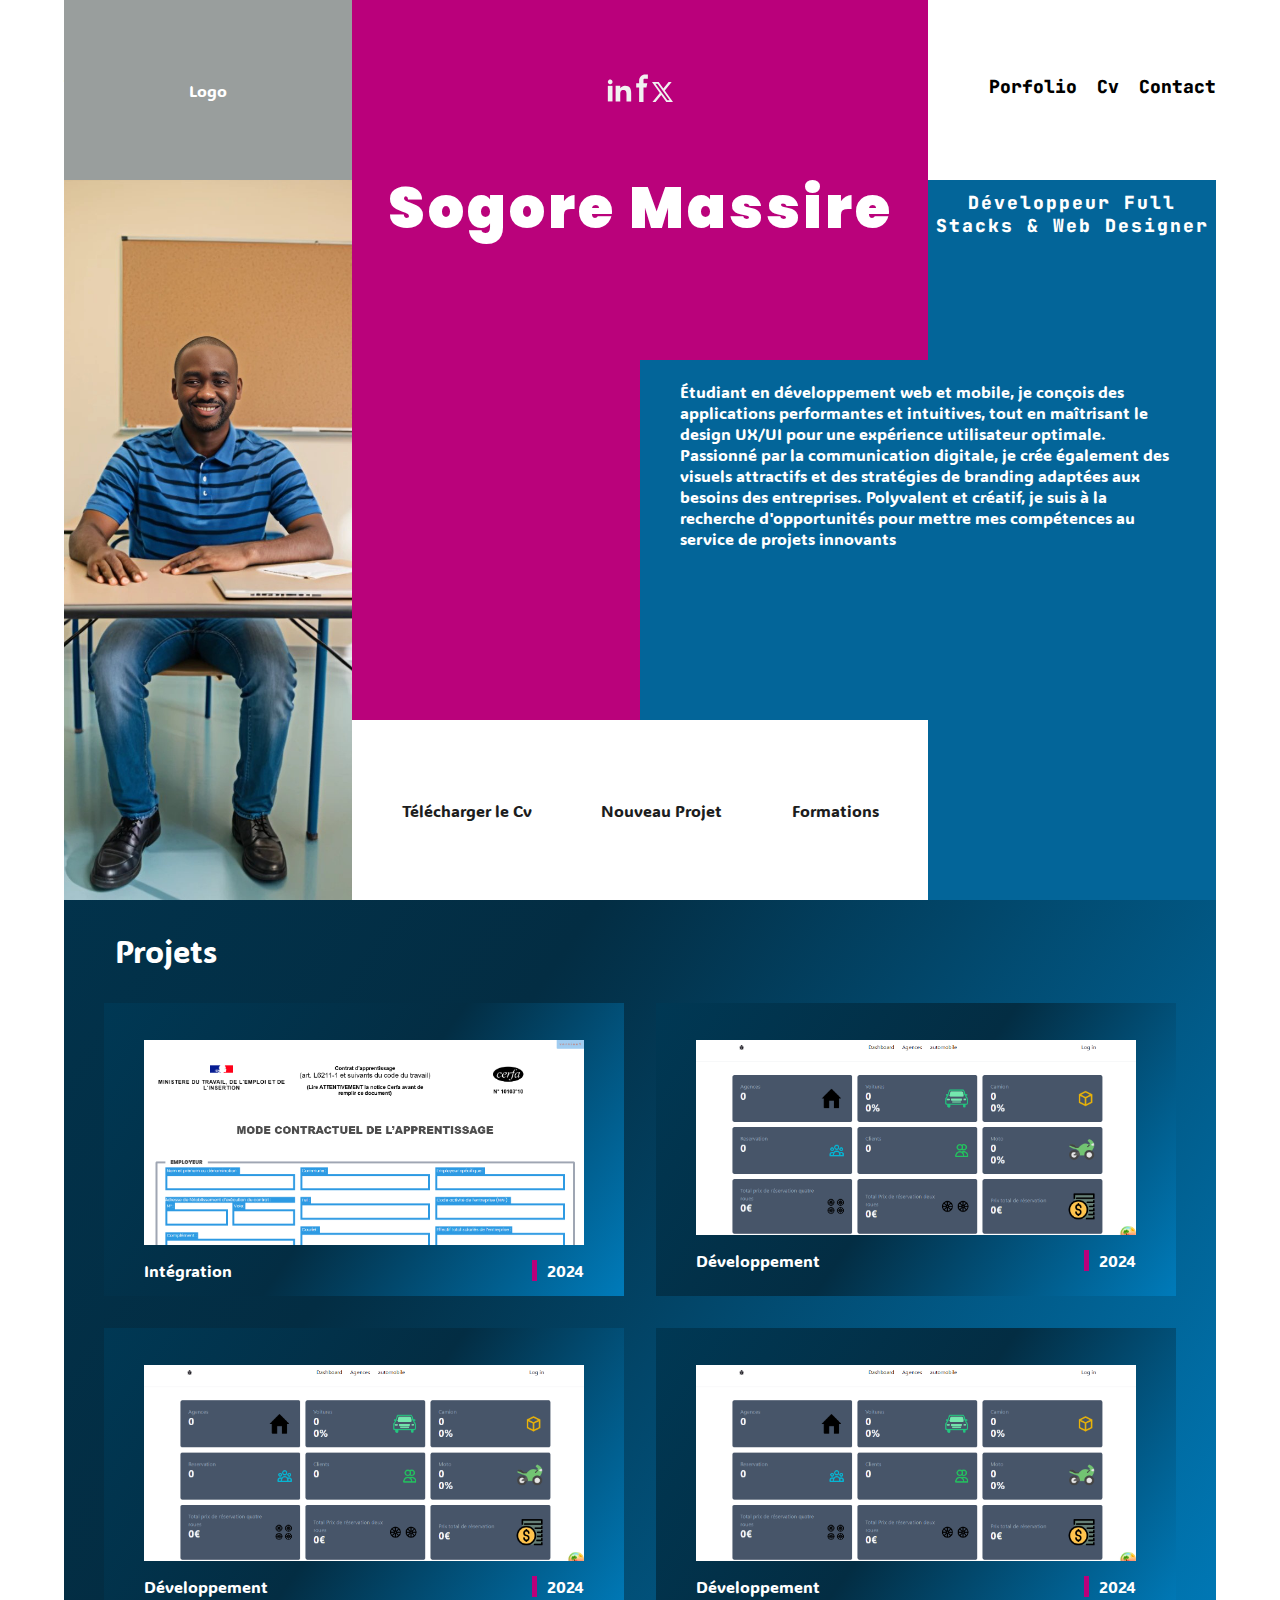
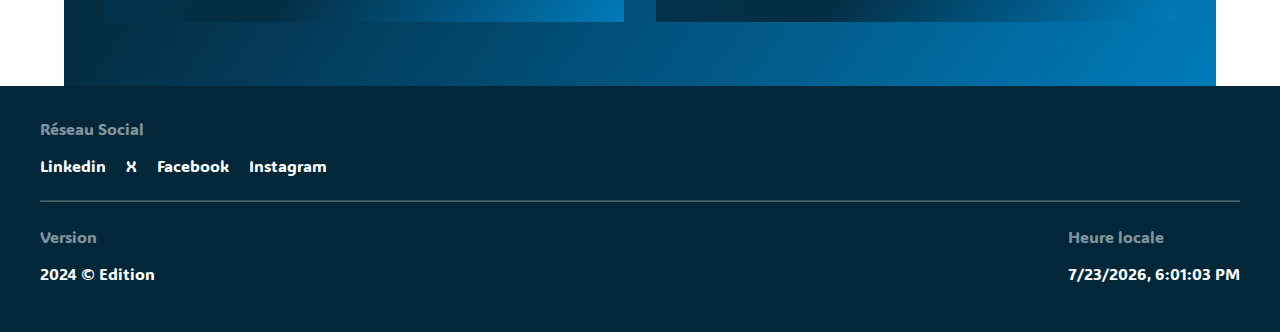
==== commit 891dfbef: "refactor desktop" ====
--- a/index.html
+++ b/index.html
@@ -86,10 +86,10 @@
       
         <p class="description-principale">Étudiant en développement web et mobile, je conçois des applications performantes et intuitives,
             tout en maîtrisant le design UX/UI pour une expérience utilisateur optimale.
-             <!--Passionné par la communication digitale, je crée également des visuels attractifs 
-             et des stratégies de branding adaptées aux besoins des entreprises. Polyvalent 
-             et créatif, je suis à la recherche d'opportunités pour mettre mes compétences au service de projets
-              innovants-->.
+            <span class="desktop">Passionné par la communication digitale, je crée également des visuels attractifs 
+                et des stratégies de branding adaptées aux besoins des entreprises. Polyvalent 
+                et créatif, je suis à la recherche d'opportunités pour mettre mes compétences au service de projets
+                 innovants</span> 
         </p>
         <div class="subnav  desktop">
             <nav class="subnav-block">
--- a/style.css
+++ b/style.css
@@ -978,10 +978,12 @@
         margin: 0;
         color: rgb(255, 255, 255);/*For test*/
         background-color: #036599;;
+        text-align: center;
+        padding-block-start: .7rem;
     }
     .description-principale {
         grid-column: 3/5;
-        grid-row: 3/4;
+        grid-row: 3/6;
         height:initial;
         align-self: initial;
         background-color: #036599;
@@ -1020,22 +1022,22 @@
     }
     .massire-name-bg {
         grid-column: 2/4;
-        grid-row: 2/4;
+        grid-row: 2/5;
          background-color: #ba027b;;
          z-index: 1;
     }
   
     .subnav{
         grid-column: 2/4;
-        grid-row: 4/6;
+        grid-row: 5/6;
         align-self: center;
-        z-index: 2;
+        z-index: 3;
     }
     .bg-subnav{
         grid-column: 2/4;
-        grid-row: 4/6;
+        grid-row: 5/6;
         background-color: rgb(255, 255, 255);/*For test*/
-        z-index: 1;
+        z-index: 2;
     }
     .subnav .nav-link{
         justify-content: space-evenly;
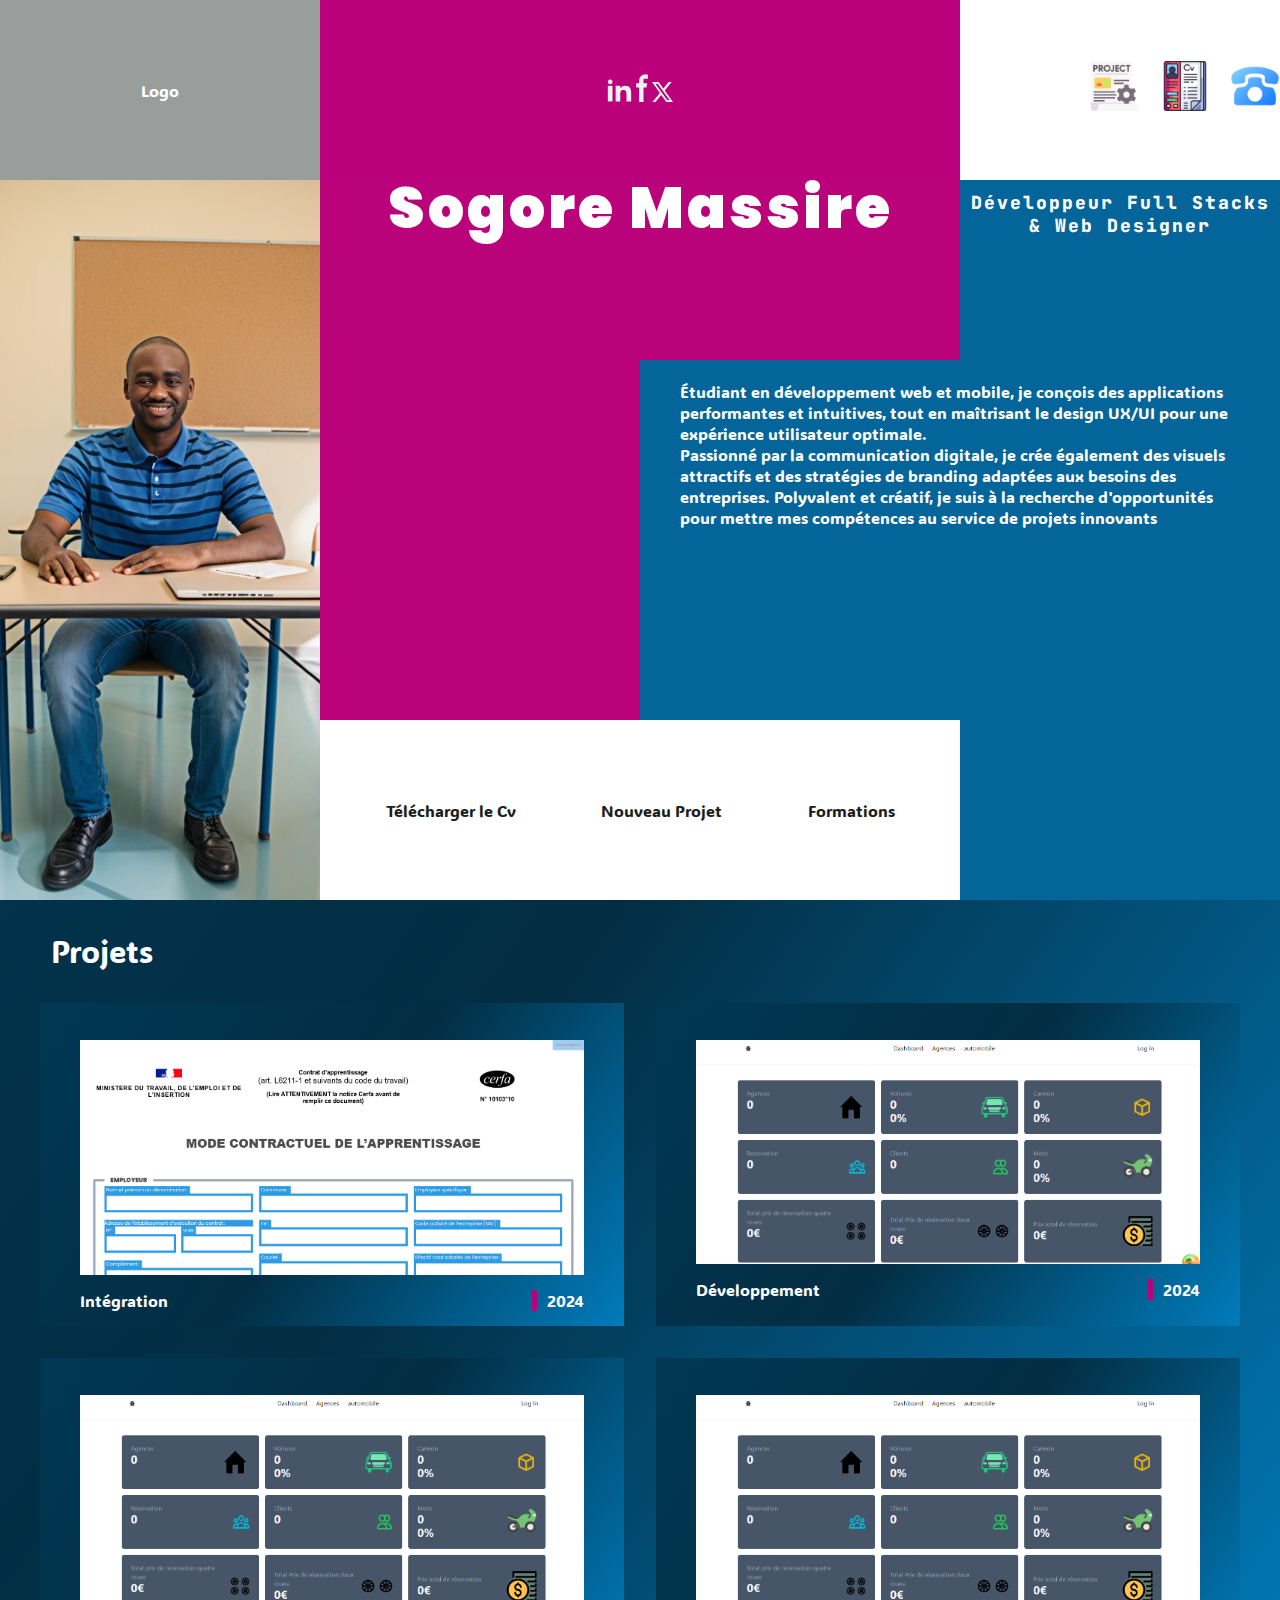
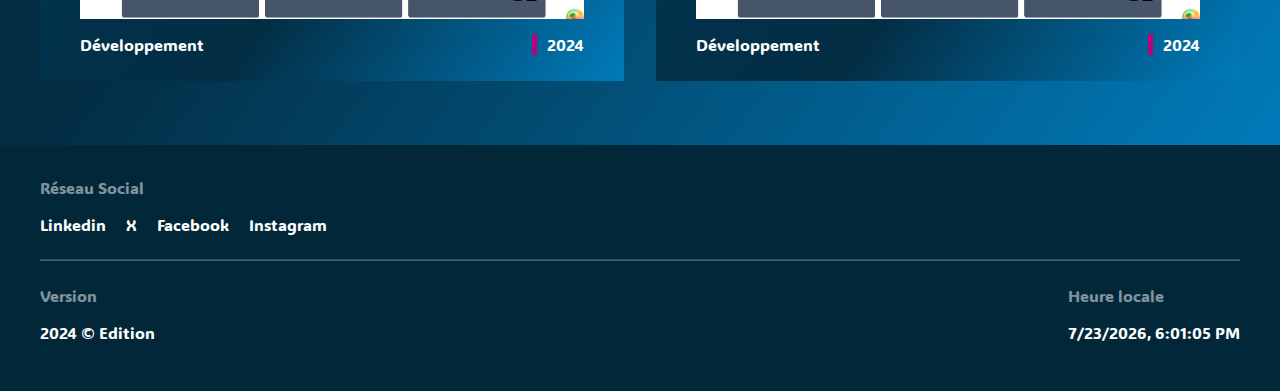
==== commit d457c87f: "ajout icone nav desktop" ====
--- a/index.html
+++ b/index.html
@@ -72,9 +72,15 @@
             </div>
             <nav class="nav">
                 <ul class="nav-link">
-                    <li><a  href="http://127.0.0.1:5500/index.html">Porfolio</a></li>
-                    <li><a href="http://127.0.0.1:5500/cv.html">Cv</a></li>
-                    <li><a href="http://127.0.0.1:5500/contact">Contact</a></li>
+                    <li><a  href="http://127.0.0.1:5500/index.html">
+                        <img  class="img-nav-desktop-width" src="./images/project.png" alt="">
+                    </a></li>
+                    <li><a href="http://127.0.0.1:5500/cv.html">
+                        <img class="img-nav-desktop-width" src="./images/cv.png" alt="">
+                    </a></li>
+                    <li><a href="http://127.0.0.1:5500/contact">
+                        <img class="img-nav-desktop-width" src="./images/phone.png" alt="">
+                    </a></li>
                 </ul>
             </nav>
         </div>
--- a/style.css
+++ b/style.css
@@ -279,7 +279,7 @@
 
 }
 .projet{
-    color: white;
+    
 }
 /*
 #header{
@@ -771,6 +771,7 @@
 }
 @media(min-width:724px) {
     #header{
+        height: auto;
         grid-template-columns: 1fr ;
        /* grid-template-rows: repeat(7,auto);*/
     }
@@ -794,7 +795,7 @@
         margin: 0;
         padding: 0;
         justify-self: center;
-        padding-block-end: 6.1rem;
+        padding-block-end: 10rem;
     }
     .description {
         grid-column: 1/2;
@@ -910,6 +911,9 @@
 
 
 @media(min-width:1000px){
+    .projet{
+        color: white;
+    }
     .desktop{
         display: block;
     }
@@ -931,7 +935,7 @@
     }
     #container{
         /*background: linear-gradient(305deg, rgba(0, 123, 186, 1) 0%, rgb(3 45 67) 50%, rgba(0, 56, 84, 1) 100%);*/
-        margin-inline: 4rem;
+        /*margin-inline: 4rem;*/
     }
     .subnav ,
     .vide{
@@ -941,8 +945,12 @@
        /* background-color: rgba(255, 0, 0, 0.217);*/
     }
     #header{
+        height: 100vh;
         grid-template-columns: 1fr 1fr 1fr 1fr;
         grid-template-rows: repeat(5,1fr);
+    }
+    .img-nav-desktop-width{
+        width: 50px;
     }
     #header .header_block-1 {
         grid-column: 1/5;
@@ -1070,4 +1078,7 @@
     
     
    
-}+}
+
+/*AJOUT de Pading dans massir.name et enlevenement de color dans .projet h3*/
+/* padding-block-end: 10rem;*/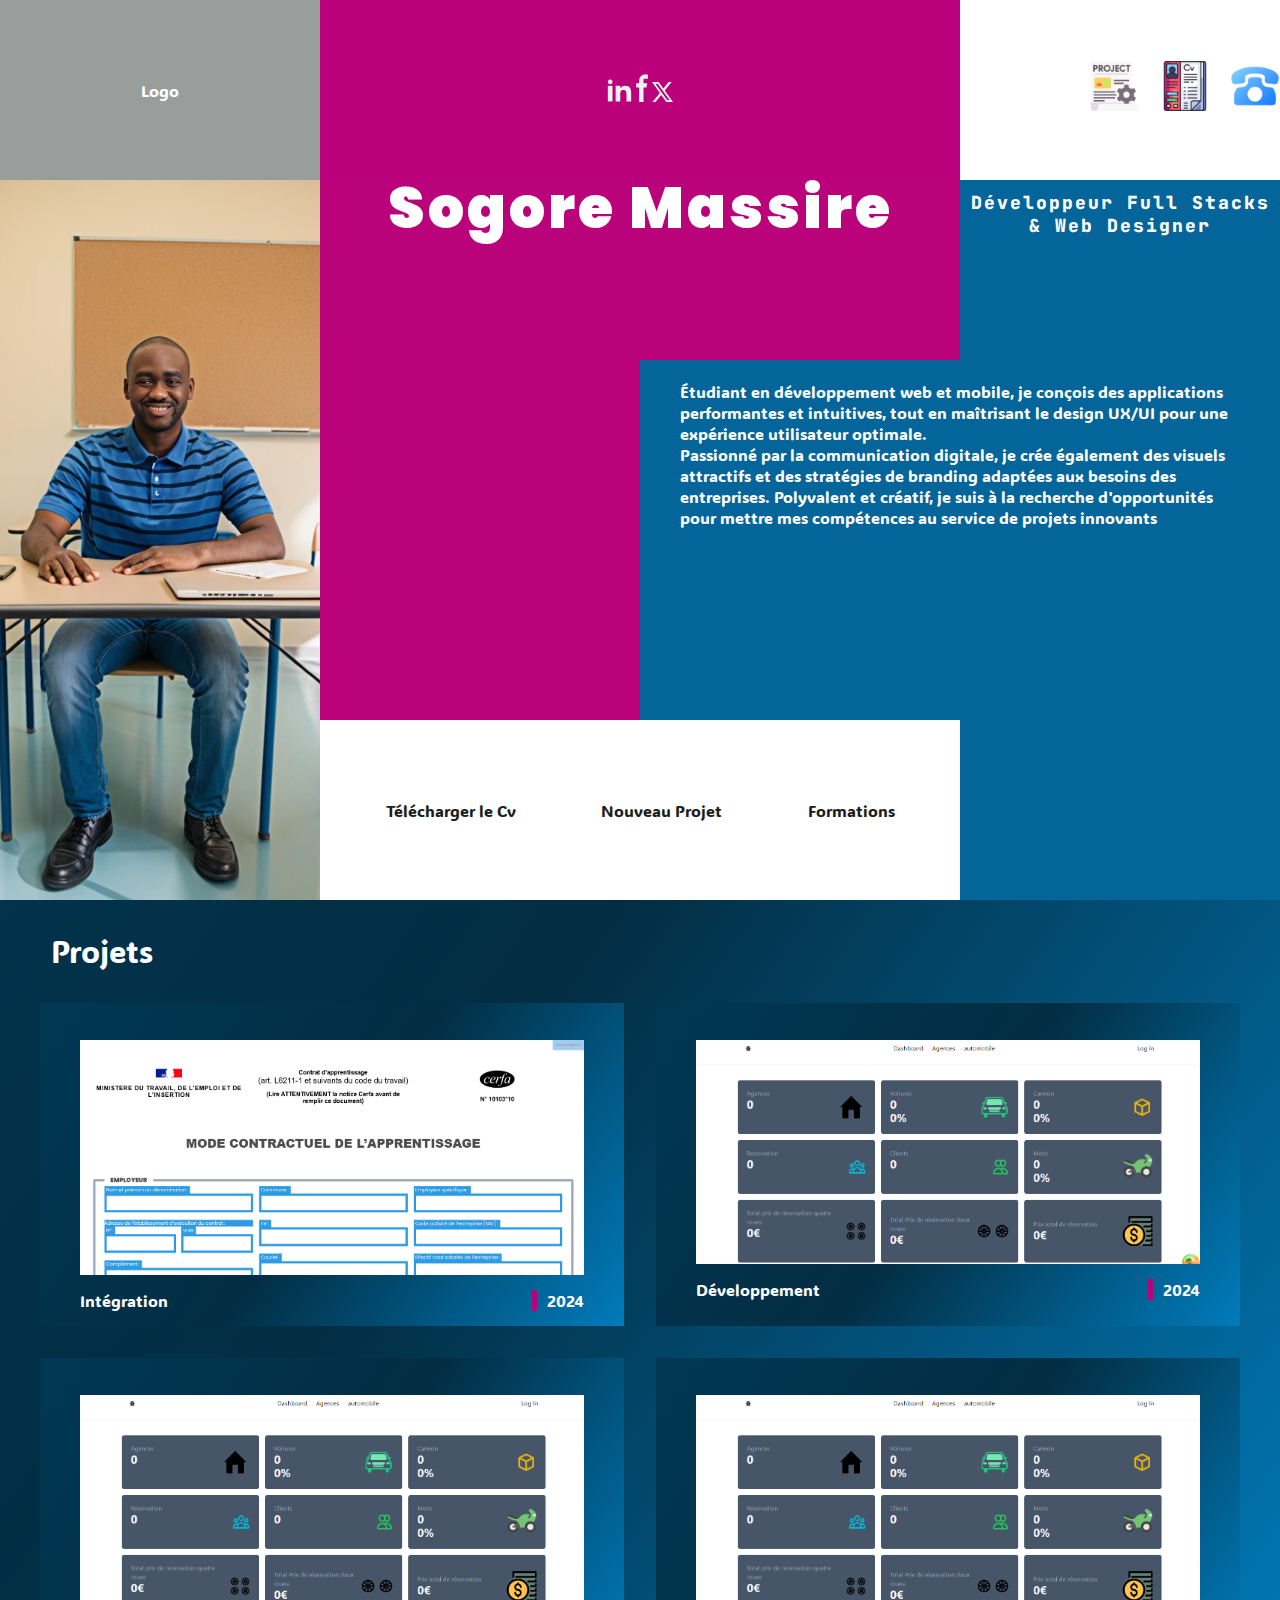
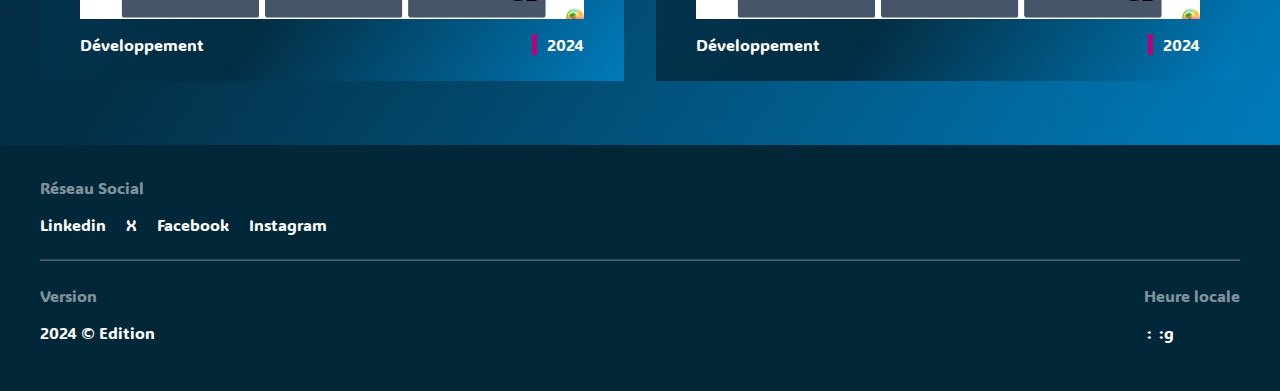
==== commit 4a97f645: "refactore heurs" ====
--- a/index.html
+++ b/index.html
@@ -196,23 +196,41 @@
                     <p class="version">Version</p>
                     <p>2024 © Edition</p>
                 </div>
-                <div class="Heure locale">
+                <div class="Heure locale" >
                     <p class="heure-locale">Heure locale</p>
-                    <span class="" style="color: #fff;" id="time"></span></div>
+                    <div id="time"></div>
+                    <div style="display: flex; gap: .2rem">
+                        <div id="hour"></div>:
+                        <div id="minutes"></div>:g
+                        <div id="secondes"></div>
+                    </div>
                 </div>
         
         </footer>
   
     <script >
 
-        document.querySelector("#time").textContent =  new Date().toLocaleString();;
-
+
+        let hoursText = document.querySelector("#hour");
+        let minuteText = document.querySelector("#minutes")
+        let secondeText = document.querySelector("#secondes");
+
+        const changeDate = ()=> {
+            const date = new Date();
+            document.querySelector("#time").textContent = date.toDateString();
+            const hours = date.getHours();
+            const minutes = date.getMinutes();
+            const secondes = date.getSeconds();
+            hoursText.textContent = hours.toString();
+            minuteText.textContent = minutes.toString();
+            secondeText.textContent = secondes.toString();
+        }
+
+    setInterval(changeDate,1000);
         /*Link Change*/
         document.querySelectorAll(".nav-link li a").forEach(link => {
             if(link.href === window.location.href){
-              
                 link.classList.add("active");
-                    
             }
         })
     </script>
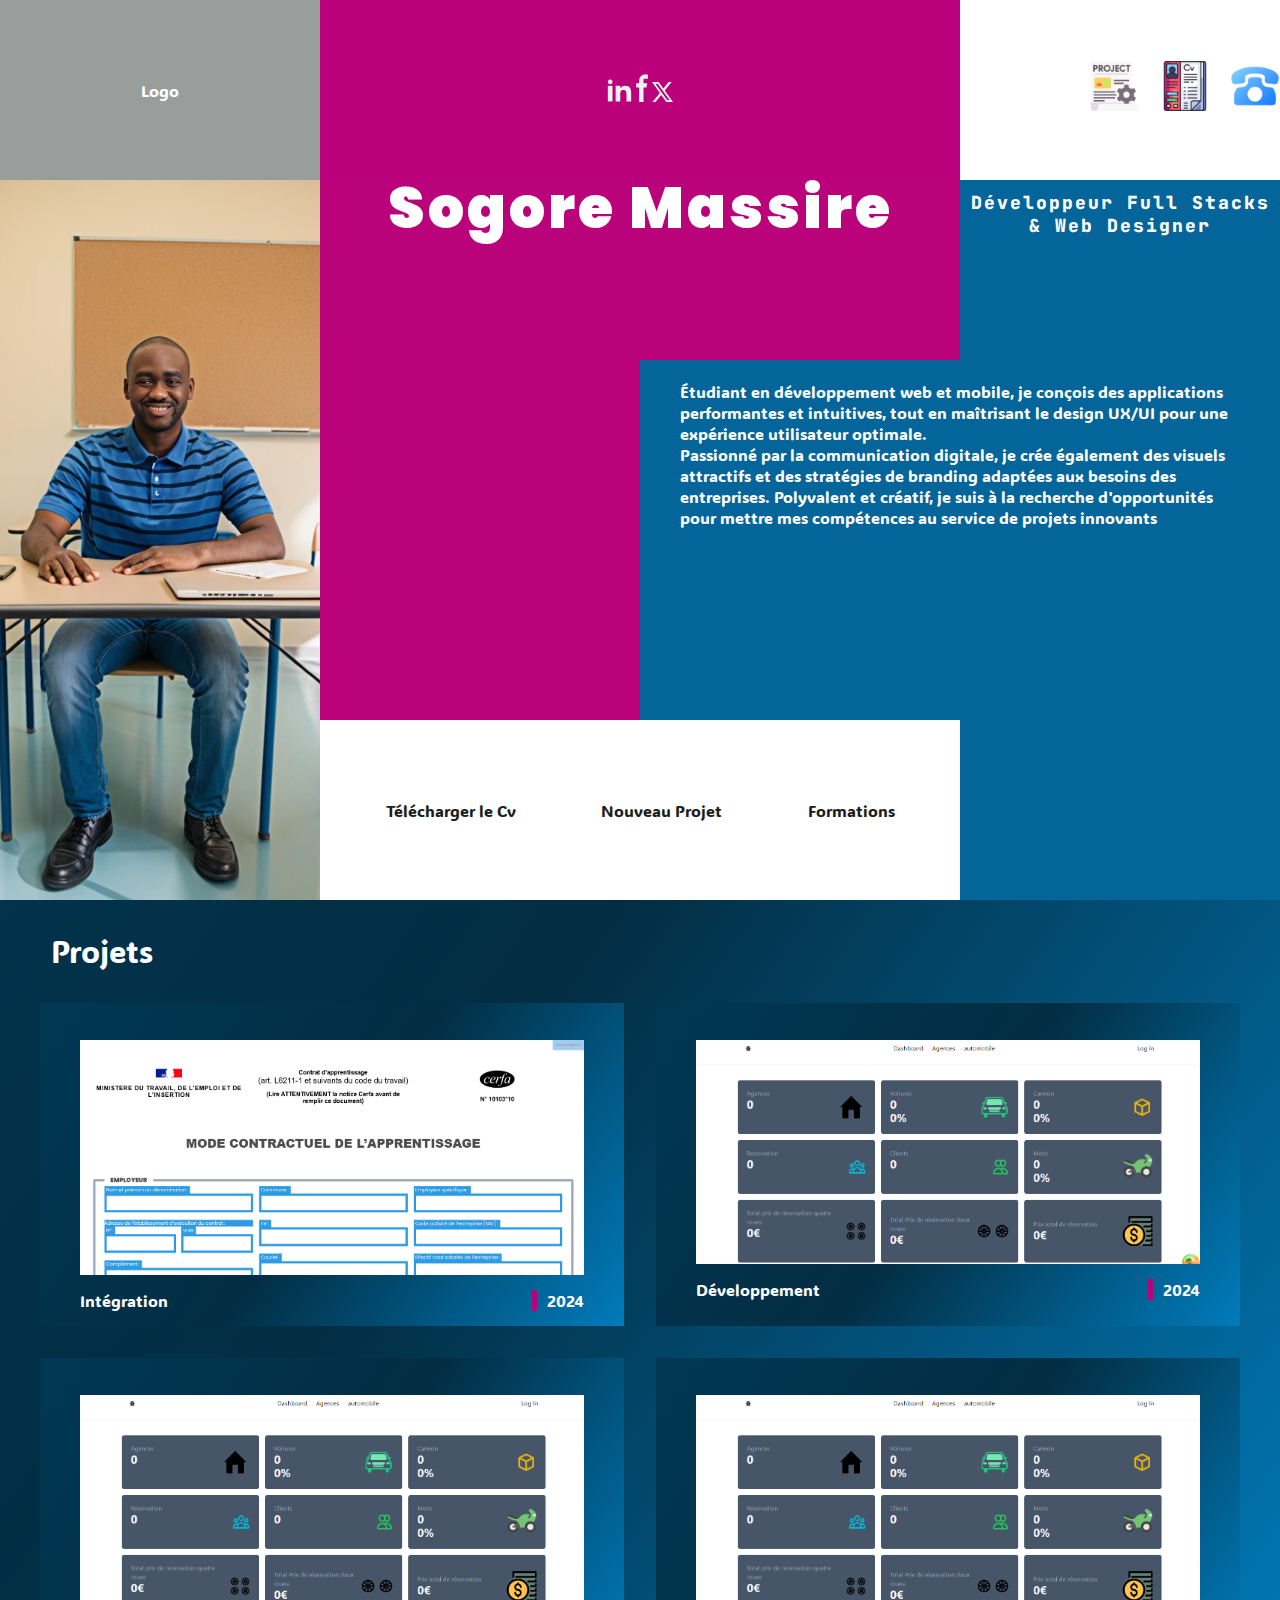
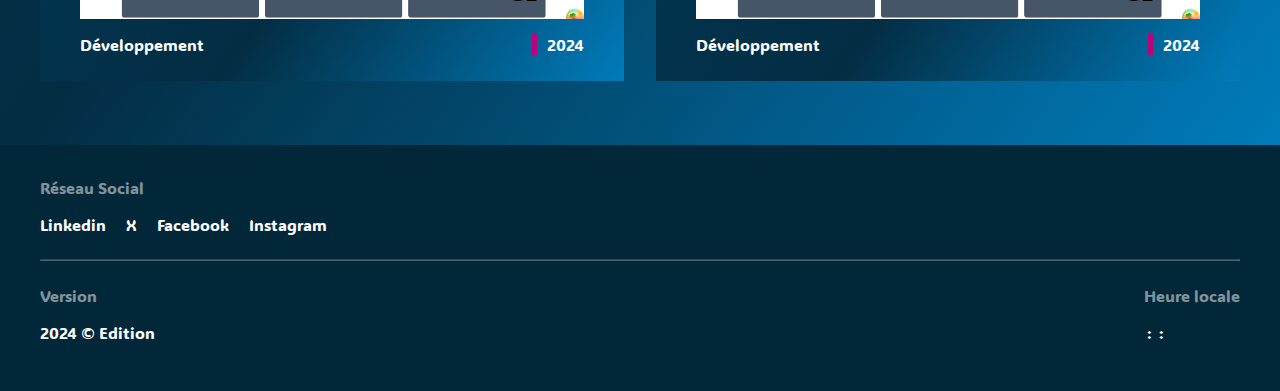
==== commit 2621e240: "fix heour bug" ====
--- a/index.html
+++ b/index.html
@@ -201,7 +201,7 @@
                     <div id="time"></div>
                     <div style="display: flex; gap: .2rem">
                         <div id="hour"></div>:
-                        <div id="minutes"></div>:g
+                        <div id="minutes"></div>:
                         <div id="secondes"></div>
                     </div>
                 </div>
